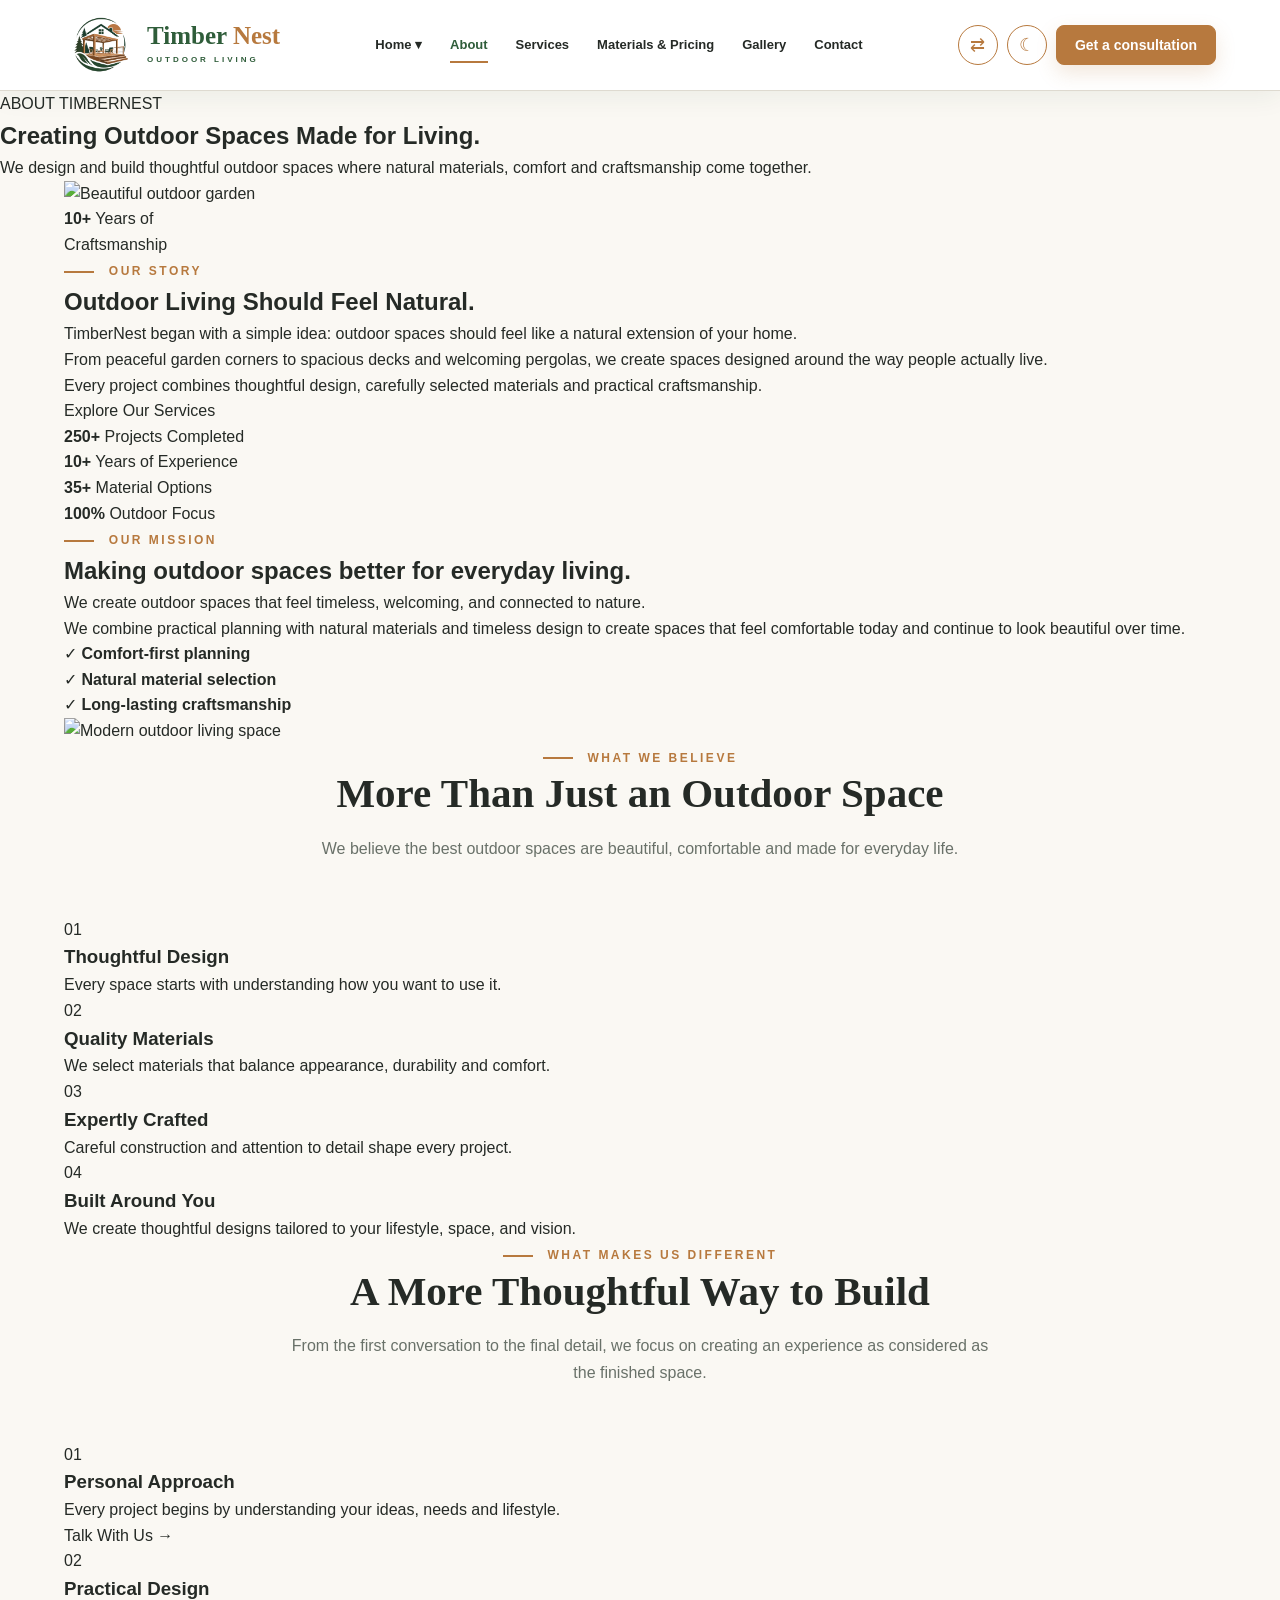
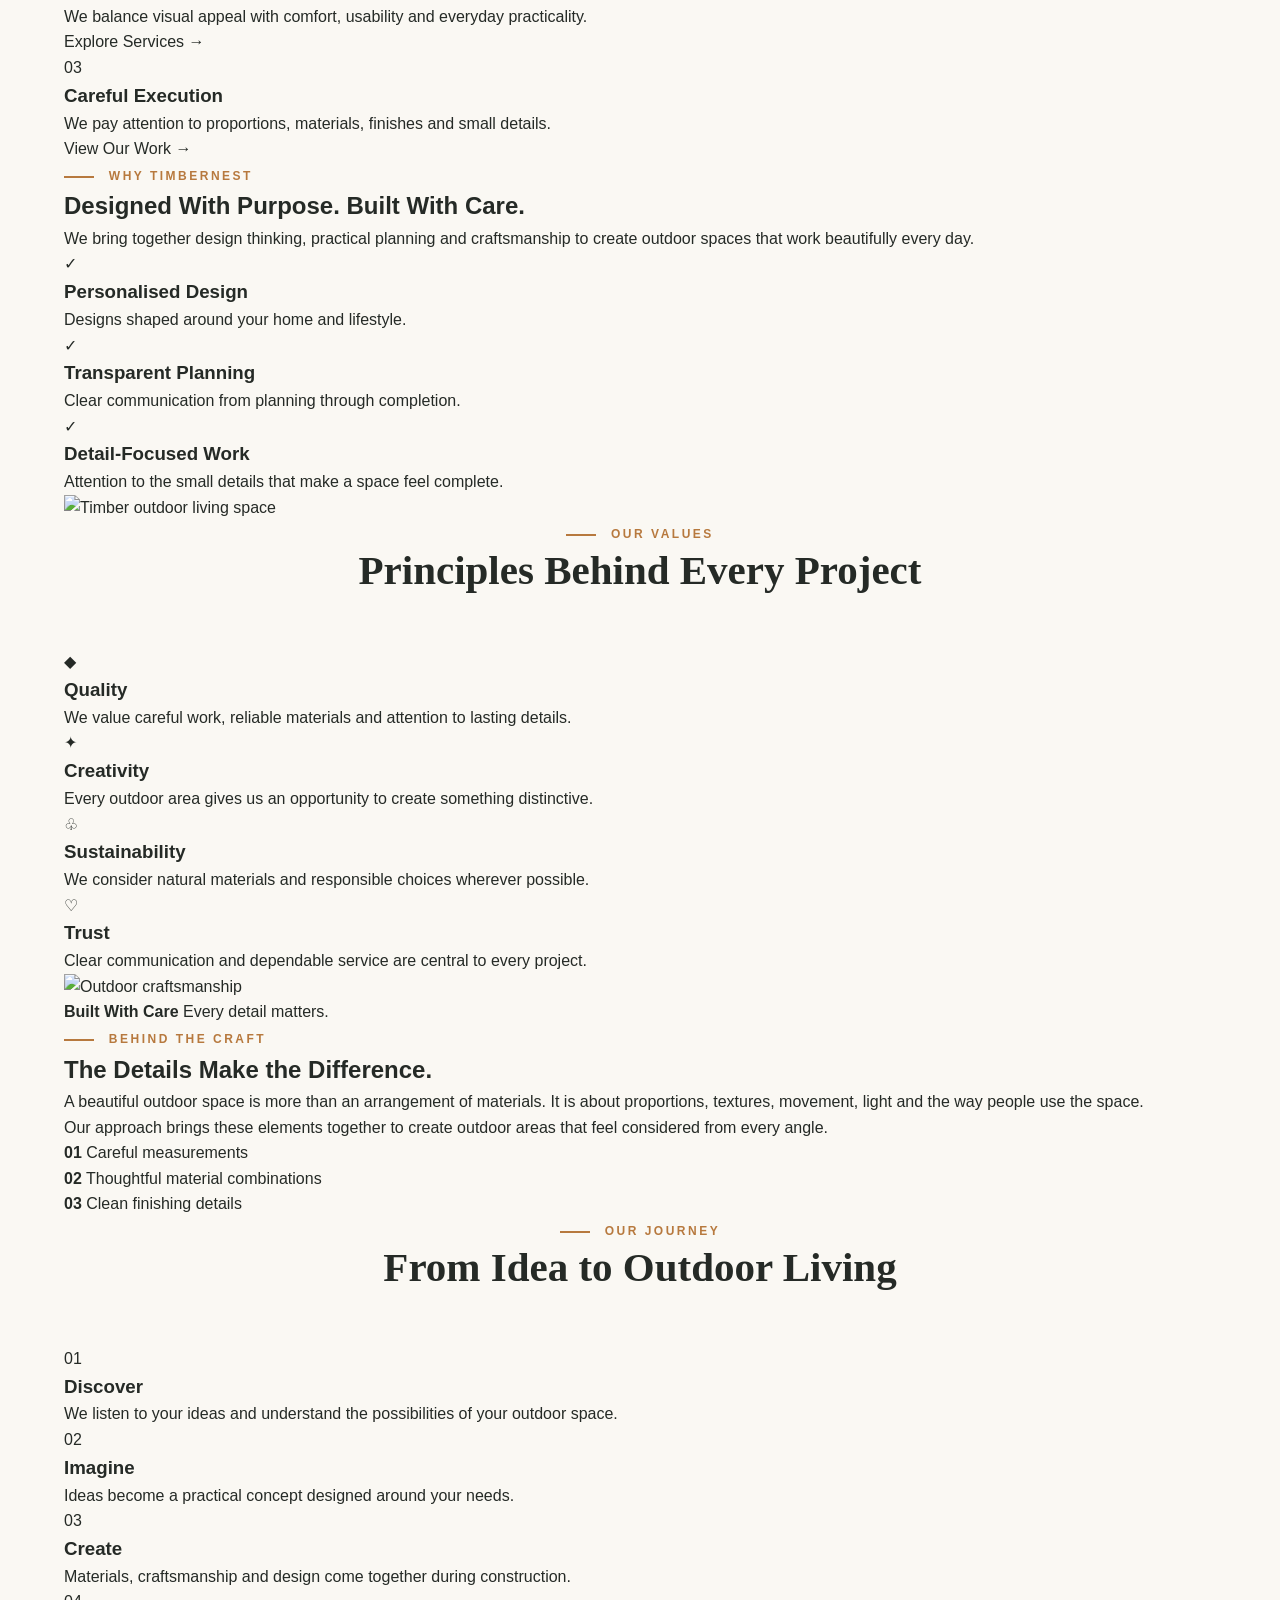
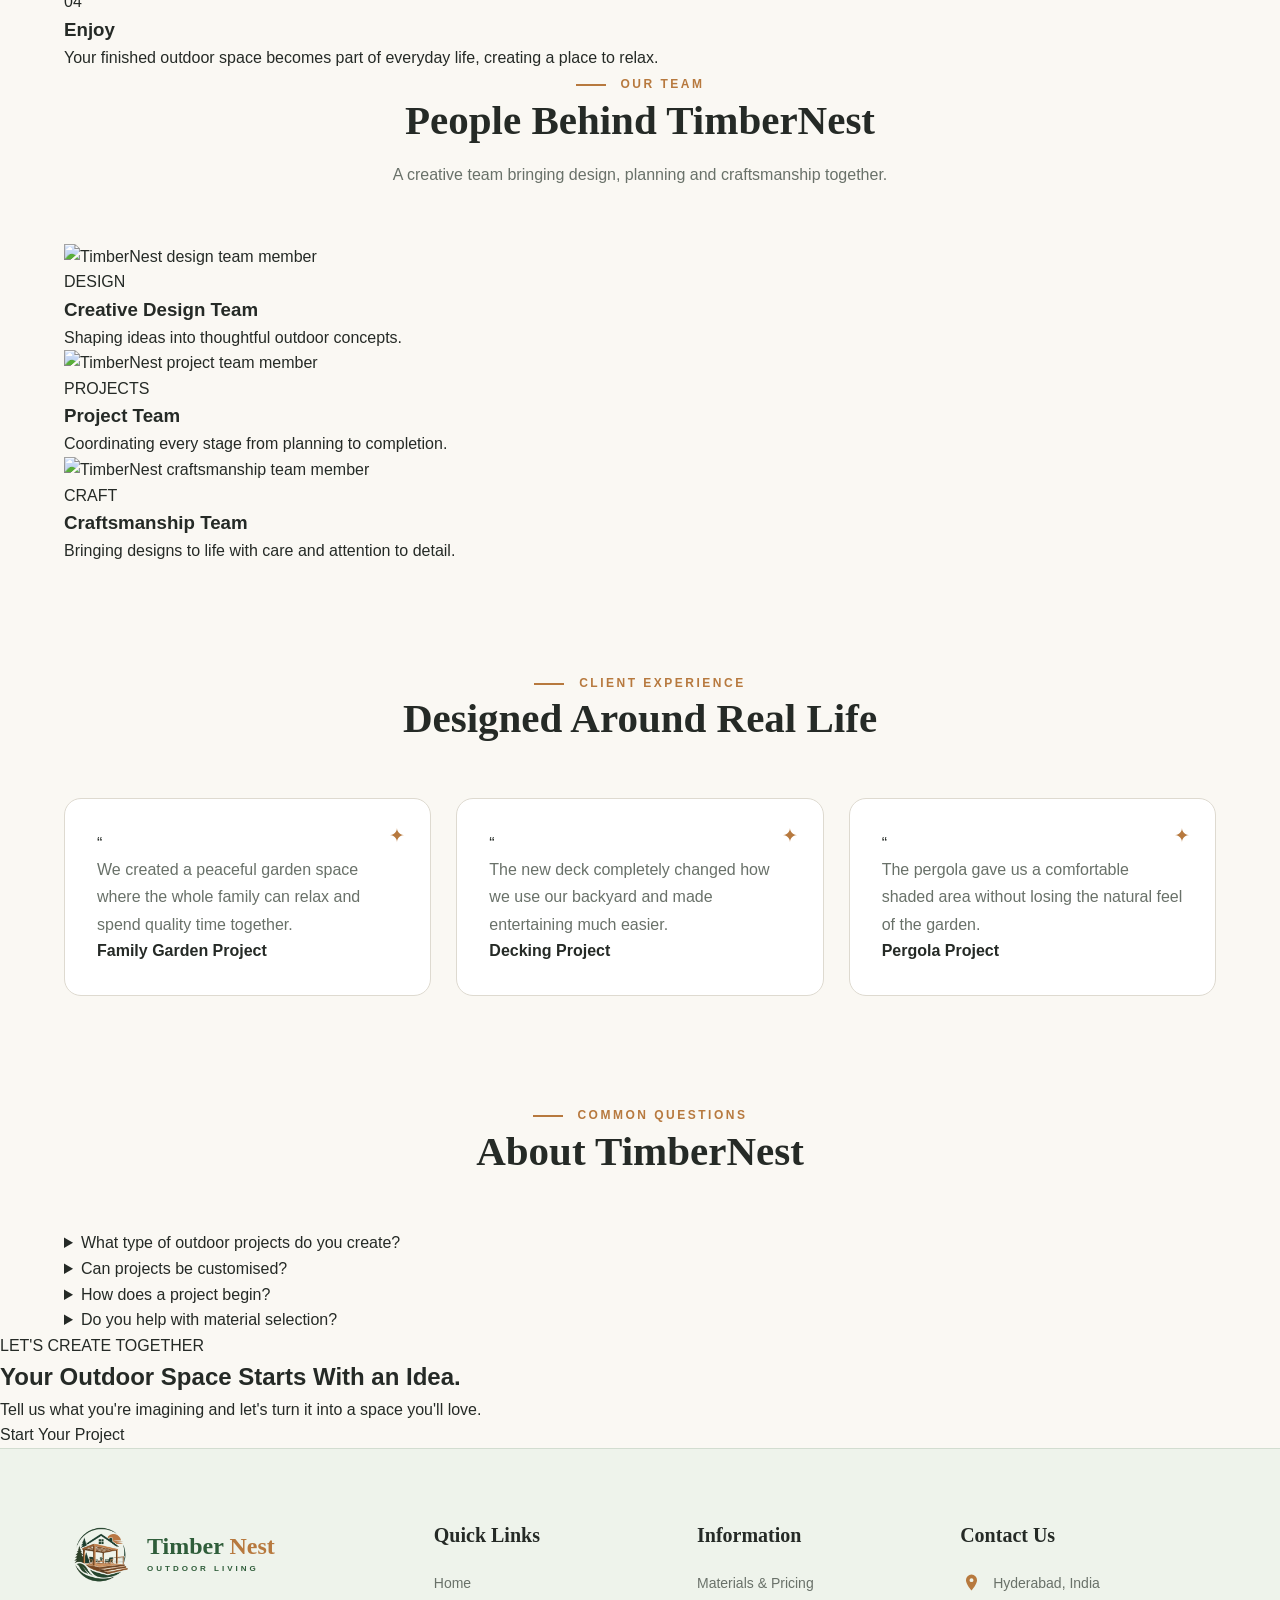
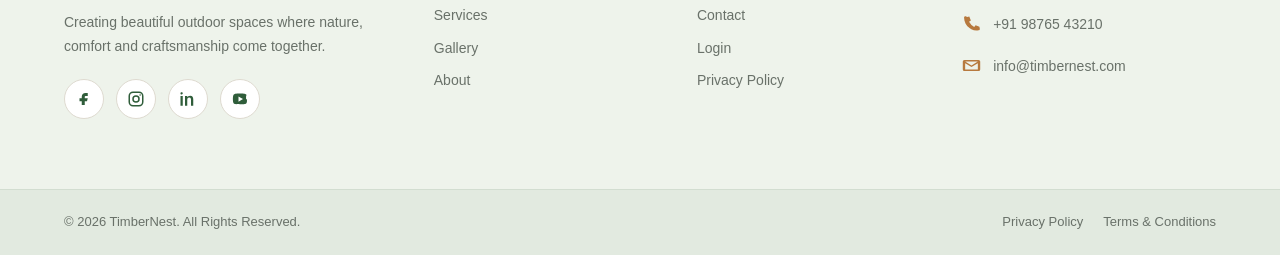
==== About.html @ 6ea19167 "Add files via upload" ====
<!DOCTYPE html>
<html lang="en" dir="ltr">

<head>
    <meta charset="UTF-8">
    <meta name="viewport" content="width=device-width, initial-scale=1.0">

    <title>About | TimberNest</title>
    <link rel="icon" type="image/png" href="\faviocn .png.png">


    <link rel="stylesheet" href="style.css">
    <link rel="stylesheet" href="about.css">
</head>

<body>

<!-- =====================================================
     HEADER
===================================================== -->

<header class="site-header">

    <div class="site-container header-container">

        <a href="index.html" class="brand">

            <img src="logo.png" alt="TimberNest Logo">

            <div class="brand-text">

                <div class="brand-name">
                    <span class="timber">Timber</span>
                    <span class="nest">Nest</span>
                </div>

                <div class="brand-tagline">
                    OUTDOOR LIVING
                </div>

            </div>

        </a>


        <nav class="main-nav">

            <div class="home-dropdown">

                <a href="index.html">
                    Home ▾
                </a>

                <div class="home-dropdown-menu">
                    <a href="index.html">Home 1</a>
                    <a href="home2.html">Home 2</a>
                </div>

            </div>

            <a href="About.html" class="active">About</a>

            <a href="Services.html">Services</a>

            <a href="materials.html">
                Materials & Pricing
            </a>

            <a href="gallery.html">
                Gallery
            </a>

            <a href="contact.html">
                Contact
            </a>
             

        </nav>


        <div class="header-actions">

            <button id="rtlBtn"
                    class="rtl-btn"
                    type="button"
                    title="Toggle RTL">
                ⇄
            </button>

            <button id="themeBtn"
                    class="icon-btn"
                    type="button"
                    title="Toggle Dark Mode">
                ☾
            </button>

             <a href="consultation.html"
               class="consultation-btn">

                Get a consultation
             </a>
    <button class="mobile-menu-btn"
        id="mobileMenuBtn"
        type="button"
        aria-label="Open Menu"
        aria-expanded="false">

    ☰

</button>


        </div>

    </div>

</header>


<!-- =====================================================
     HERO
===================================================== -->

<section class="about-hero">

    <div class="about-hero-overlay"></div>

    <div class="about-hero-content">

        <span class="about-label">
            ABOUT TIMBERNEST
        </span>

        <h1>
            Creating<span> Outdoor Spaces</span>
            Made for Living.
        </h1>

        <p>
            We design and build thoughtful outdoor spaces
            where natural materials, comfort and
            craftsmanship come together.
        </p>

    </div>

</section>


<!-- =====================================================
     OUR STORY
===================================================== -->

<section class="about-story">

    <div class="site-container about-story-container">

        <div class="about-story-image">

            <img
                src="https://media.istockphoto.com/id/1203161980/photo/modern-patio-overlooking-pool.webp?a=1&b=1&s=612x612&w=0&k=20&c=W731GRdhAEKQR0bK-urFgfVhCF5C6pclfSq5e0rDV3M="
                alt="Beautiful outdoor garden">

            <div class="story-badge">

                <strong>10+</strong>

                <span>
                    Years of<br>
                    Craftsmanship
                </span>

            </div>

        </div>


        <div class="about-story-content">

            <span class="section-label">
                OUR STORY
            </span>

            <h2>
                Outdoor Living Should
                Feel Natural.
            </h2>

            <p>
                TimberNest began with a simple idea:
                outdoor spaces should feel like a natural
                extension of your home.
            </p>

            <p>
                From peaceful garden corners to spacious
                decks and welcoming pergolas, we create
                spaces designed around the way people
                actually live.
            </p>

            <p>
                Every project combines thoughtful design,
                carefully selected materials and practical
                craftsmanship.
            </p>

            <a href="services.html" class="about-btn">
                Explore Our Services
            </a>

        </div>

    </div>

</section>


<!-- =====================================================
     STATS
===================================================== -->

<section class="about-stats">

    <div class="site-container about-stats-grid">

        <div class="about-stat">
            <strong>250+</strong>
            <span>Projects Completed</span>
        </div>

        <div class="about-stat">
            <strong>10+</strong>
            <span>Years of Experience</span>
        </div>

        <div class="about-stat">
            <strong>35+</strong>
            <span>Material Options</span>
        </div>

        <div class="about-stat">
            <strong>100%</strong>
            <span>Outdoor Focus</span>
        </div>

    </div>

</section>


<!-- =====================================================
     OUR MISSION
===================================================== -->

<section class="about-mission">

    <div class="site-container mission-container">

        <div class="mission-content">

            <span class="section-label">
                OUR MISSION
            </span>

            <h2>
                Making outdoor spaces better for everyday living.
            </h2>

            <p>
                We create outdoor spaces that feel timeless, welcoming, and connected to nature.
            </p>

            <p>
                We combine practical planning with natural
                materials and timeless design to create spaces
                that feel comfortable today and continue to
                look beautiful over time.
            </p>

            <div class="mission-points">

                <div>
                    <span>✓</span>
                    <strong>Comfort-first planning</strong>
                </div>

                <div>
                    <span>✓</span>
                    <strong>Natural material selection</strong>
                </div>

                <div>
                    <span>✓</span>
                    <strong>Long-lasting craftsmanship</strong>
                </div>

            </div>

        </div>


        <div class="mission-image">

            <img
                src="https://images.unsplash.com/photo-1600607687920-4e2a09cf159d?auto=format&fit=crop&w=1400&q=90"
                alt="Modern outdoor living space">

        </div>

    </div>

</section>


<!-- =====================================================
     WHAT WE BELIEVE
===================================================== -->

<section class="about-beliefs">

    <div class="site-container">

        <div class="section-heading">

            <span class="section-label">
                WHAT WE BELIEVE
            </span>

            <h2>
                More Than Just an Outdoor Space
            </h2>

            <p>
                We believe the best outdoor spaces are
                beautiful, comfortable and made for everyday life.
            </p>

        </div>


        <div class="belief-grid">

            <div class="belief-card">

                <div class="belief-icon">01</div>

                <h3>
                    Thoughtful Design
                </h3>

                <p>
                    Every space starts with understanding
                    how you want to use it.
                </p>

            </div>


            <div class="belief-card">

                <div class="belief-icon">02</div>

                <h3>
                    Quality Materials
                </h3>

                <p>
                    We select materials that balance
                    appearance, durability and comfort.
                </p>

            </div>


            <div class="belief-card">

                <div class="belief-icon">03</div>

                <h3>
                    Expertly Crafted
                </h3>

                <p>
                    Careful construction and attention
                    to detail shape every project.
                </p>

            </div>


            <div class="belief-card">

                <div class="belief-icon">04</div>

                <h3>
                    Built Around You
                </h3>

                <p>
                     We create thoughtful designs tailored to your lifestyle, space, and vision.
                </p>

            </div>

        </div>

    </div>

</section>


<!-- =====================================================
     WHAT MAKES US DIFFERENT
===================================================== -->

<section class="difference-section">

    <div class="site-container">

        <div class="section-heading">

            <span class="section-label">
                WHAT MAKES US DIFFERENT
            </span>

            <h2>
                A More Thoughtful Way to Build
            </h2>

            <p>
                From the first conversation to the final detail,
                we focus on creating an experience as considered
                as the finished space.
            </p>

        </div>


        <div class="difference-grid">

            <div class="difference-card">

                <div class="difference-number">
                    01
                </div>

                <h3>
                    Personal Approach
                </h3>

                <p>
                    Every project begins by understanding
                    your ideas, needs and lifestyle.
                </p>

                <a href="contact.html">
                    Talk With Us →
                </a>

            </div>


            <div class="difference-card">

                <div class="difference-number">
                    02
                </div>

                <h3>
                    Practical Design
                </h3>

                <p>
                    We balance visual appeal with comfort,
                    usability and everyday practicality.
                </p>

                <a href="services.html">
                    Explore Services →
                </a>

            </div>


            <div class="difference-card">

                <div class="difference-number">
                    03
                </div>

                <h3>
                    Careful Execution
                </h3>

                <p>
                    We pay attention to proportions,
                    materials, finishes and small details.
                </p>

                <a href="gallery.html">
                    View Our Work →
                </a>

            </div>

        </div>

    </div>

</section>


<!-- =====================================================
     WHY TIMBERNEST
===================================================== -->

<section class="why-timbernest">

    <div class="site-container why-container">

        <div class="why-content">

            <span class="section-label">
                WHY TIMBERNEST
            </span>

            <h2>
                Designed With Purpose.
                Built With Care.
            </h2>

            <p>
                We bring together design thinking,
                practical planning and craftsmanship
                to create outdoor spaces that work
                beautifully every day.
            </p>


            <div class="why-list">

                <div class="why-item">

                    <span class="why-check">✓</span>

                    <div>
                        <h3>
                            Personalised Design
                        </h3>

                        <p>
                            Designs shaped around your
                            home and lifestyle.
                        </p>
                    </div>

                </div>


                <div class="why-item">

                    <span class="why-check">✓</span>

                    <div>
                        <h3>
                            Transparent Planning
                        </h3>

                        <p>
                            Clear communication from
                            planning through completion.
                        </p>
                    </div>

                </div>


                <div class="why-item">

                    <span class="why-check">✓</span>

                    <div>
                        <h3>
                            Detail-Focused Work
                        </h3>

                        <p>
                            Attention to the small details
                            that make a space feel complete.
                        </p>
                    </div>

                </div>

            </div>

        </div>


        <div class="why-image">

            <img
                src="https://images.unsplash.com/photo-1600607688969-a5bfcd646154?auto=format&fit=crop&w=1400&q=90"
                alt="Timber outdoor living space">

        </div>

    </div>

</section>


<!-- =====================================================
     OUR VALUES
===================================================== -->

<section class="values-section">

    <div class="site-container">

        <div class="section-heading">

            <span class="section-label">
                OUR VALUES
            </span>

            <h2>
                Principles Behind Every Project
            </h2>

        </div>


        <div class="values-grid">

            <div class="value-card">

                <div class="value-icon">◆</div>

                <h3>
                    Quality
                </h3>

                <p>
                    We value careful work, reliable materials
                    and attention to lasting details.
                </p>

            </div>


            <div class="value-card">

                <div class="value-icon">✦</div>

                <h3>
                    Creativity
                </h3>

                <p>
                    Every outdoor area gives us an opportunity
                    to create something distinctive.
                </p>

            </div>


            <div class="value-card">

                <div class="value-icon">♧</div>

                <h3>
                    Sustainability
                </h3>

                <p>
                    We consider natural materials and
                    responsible choices wherever possible.
                </p>

            </div>


            <div class="value-card">

                <div class="value-icon">♡</div>

                <h3>
                    Trust
                </h3>

                <p>
                    Clear communication and dependable service
                    are central to every project.
                </p>

            </div>

        </div>

    </div>

</section>


<!-- =====================================================
     BEHIND THE CRAFT
===================================================== -->

<section class="craft-section">

    <div class="site-container craft-container">

        <div class="craft-image">

            <img
                src="https://images.unsplash.com/photo-1600566753190-17f0baa2a6c3?auto=format&fit=crop&w=1400&q=90"
                alt="Outdoor craftsmanship">

            <div class="craft-overlay-card">

                <strong>
                    Built With Care
                </strong>

                <span>
                    Every detail matters.
                </span>

            </div>

        </div>


        <div class="craft-content">

            <span class="section-label">
                BEHIND THE CRAFT
            </span>

            <h2>
                The Details Make
                the Difference.
            </h2>

            <p>
                A beautiful outdoor space is more than
                an arrangement of materials. It is about
                proportions, textures, movement, light
                and the way people use the space.
            </p>

            <p>
                Our approach brings these elements together
                to create outdoor areas that feel considered
                from every angle.
            </p>

            <div class="craft-features">

                <div>
                    <strong>01</strong>
                    <span>Careful measurements</span>
                </div>

                <div>
                    <strong>02</strong>
                    <span>Thoughtful material combinations</span>
                </div>

                <div>
                    <strong>03</strong>
                    <span>Clean finishing details</span>
                </div>

            </div>

        </div>

    </div>

</section>


<!-- =====================================================
     OUR JOURNEY
===================================================== -->

<section class="journey-section">

    <div class="site-container">

        <div class="section-heading">

            <span class="section-label">
                OUR JOURNEY
            </span>

            <h2>
                From Idea to Outdoor Living
            </h2>

        </div>


        <div class="journey-grid">

            <div class="journey-card">

                <span>01</span>

                <h3>
                    Discover
                </h3>

                <p>
                    We listen to your ideas and understand
                    the possibilities of your outdoor space.
                </p>

            </div>


            <div class="journey-card">

                <span>02</span>

                <h3>
                    Imagine
                </h3>

                <p>
                    Ideas become a practical concept
                    designed around your needs.
                </p>

            </div>


            <div class="journey-card">

                <span>03</span>

                <h3>
                    Create
                </h3>

                <p>
                    Materials, craftsmanship and design
                    come together during construction.
                </p>

            </div>


            <div class="journey-card">

                <span>04</span>

                <h3>
                    Enjoy
                </h3>

                <p>
                    Your finished outdoor space becomes part of everyday life, creating a place to relax.
                </p>

            </div>

        </div>

    </div>

</section>


<!-- =====================================================
     TEAM
===================================================== -->

<section class="team-section">

    <div class="site-container">

        <div class="section-heading">

            <span class="section-label">
                OUR TEAM
            </span>

            <h2>
                People Behind TimberNest
            </h2>

            <p>
                A creative team bringing design,
                planning and craftsmanship together.
            </p>

        </div>


        <div class="team-grid">

            <div class="team-card">

                <div class="team-image">

                    <img
                        src="https://images.unsplash.com/photo-1686434538659-bb72333a1054?w=600&auto=format&fit=crop&q=60&ixlib=rb-4.1.0&ixid=M3wxMjA3fDB8MHxzZWFyY2h8MTR8fGNlb3xlbnwwfHwwfHx8MA%3D%3D"
                        alt="TimberNest design team member">

                </div>

                <div class="team-content">

                    <span>
                        DESIGN
                    </span>

                    <h3>
                        Creative Design Team
                    </h3>

                    <p>
                        Shaping ideas into thoughtful
                        outdoor concepts.
                    </p>

                </div>

            </div>


            <div class="team-card">

                <div class="team-image">

                    <img
                        src="https://images.unsplash.com/photo-1562788869-4ed32648eb72?w=600&auto=format&fit=crop&q=60&ixlib=rb-4.1.0&ixid=M3wxMjA3fDB8MHxzZWFyY2h8NHx8Y2VvfGVufDB8fDB8fHww"
                        alt="TimberNest project team member">

                </div>

                <div class="team-content">

                    <span>
                        PROJECTS
                    </span>

                    <h3>
                        Project Team
                    </h3>

                    <p>
                        Coordinating every stage from
                        planning to completion.
                    </p>

                </div>

            </div>


            <div class="team-card">

                <div class="team-image">

                    <img
                        src="https://media.istockphoto.com/id/2222726998/photo/consultancy-office-the-ceo.webp?a=1&b=1&s=612x612&w=0&k=20&c=zxIZWjbe5g6QgY9bLw3pn3vXesd_kTyIkTnx8Cdy-yo="
                        alt="TimberNest craftsmanship team member">

                </div>

                <div class="team-content">

                    <span>
                        CRAFT
                    </span>

                    <h3>
                        Craftsmanship Team
                    </h3>

                    <p>
                        Bringing designs to life with
                        care and attention to detail.
                    </p>

                </div>

            </div>

        </div>

    </div>

</section>


<!-- =====================================================
     CLIENT EXPERIENCE
===================================================== -->

<section class="experience-section">

    <div class="site-container">

        <div class="section-heading">

            <span class="section-label">
                CLIENT EXPERIENCE
            </span>

            <h2>
                Designed Around Real Life
            </h2>

        </div>


        <div class="experience-grid">

            <div class="experience-card">

                <div class="quote-mark">
                    “
                </div>

                <p>
                    We created a peaceful garden space where the whole family can relax and spend quality time together.
                </p>

                <strong>
                    Family Garden Project
                </strong>

            </div>


            <div class="experience-card">

                <div class="quote-mark">
                    “
                </div>

                <p>
                    The new deck completely changed
                    how we use our backyard and made
                    entertaining much easier.
                </p>

                <strong>
                    Decking Project
                </strong>

            </div>


            <div class="experience-card">

                <div class="quote-mark">
                    “
                </div>

                <p>
                    The pergola gave us a comfortable
                    shaded area without losing the
                    natural feel of the garden.
                </p>

                <strong>
                    Pergola Project
                </strong>

            </div>

        </div>

    </div>

</section>


<!-- =====================================================
     FAQ
===================================================== -->

<section class="faq-section">

    <div class="site-container">

        <div class="section-heading">

            <span class="section-label">
                COMMON QUESTIONS
            </span>

            <h2>
                About TimberNest
            </h2>

        </div>


        <div class="faq-grid">

            <details class="faq-item">

                <summary>
                    What type of outdoor projects do you create?
                </summary>

                <p>
                    TimberNest focuses on outdoor living projects
                    including decks, patios, pergolas, garden spaces,
                    timber structures and outdoor entertainment areas.
                </p>

            </details>


            <details class="faq-item">

                <summary>
                    Can projects be customised?
                </summary>

                <p>
                    Yes. Designs can be planned around the available
                    space, preferred materials, lifestyle and intended
                    use of the outdoor area.
                </p>

            </details>


            <details class="faq-item">

                <summary>
                    How does a project begin?
                </summary>

                <p>
                    The process begins with a conversation about your
                    outdoor space, requirements and ideas before moving
                    into planning and design.
                </p>

            </details>


            <details class="faq-item">

                <summary>
                    Do you help with material selection?
                </summary>

                <p>
                    Yes. Material options can be discussed based on
                    appearance, durability, maintenance and the overall
                    design of the space.
                </p>

            </details>

        </div>

    </div>

</section>


<!-- =====================================================
     CTA
===================================================== -->

<section class="about-cta">

    <div class="about-cta-overlay"></div>

    <div class="about-cta-content">

        <span class="about-label">
            LET'S CREATE TOGETHER
        </span>

        <h2>
            Your Outdoor Space
            Starts With an Idea.
        </h2>

        <p>
            Tell us what you're imagining and
            let's turn it into a space you'll love.
        </p>

        <a href="contact.html" class="about-btn">
            Start Your Project
        </a>

    </div>

</section>


<!-- =====================================================
     FOOTER
===================================================== -->

<footer class="site-footer">

    <div class="site-container footer-container">

        <div class="footer-brand">

            <a href="index.html" class="footer-logo">

                <img src="logo.png" alt="TimberNest Logo">

                <div class="footer-logo-text">

                    <div class="footer-brand-name">
                        <span class="timber">Timber</span>
                        <span class="nest">Nest</span>
                    </div>

                    <div class="footer-tagline">
                        OUTDOOR LIVING
                    </div>

                </div>

            </a>

            <p class="footer-description">
                Creating beautiful outdoor spaces where
                nature, comfort and craftsmanship come together.
            </p>

            <div class="social-links">

                <a href="#" class="social-icon"
                   title="Facebook" aria-label="Facebook">

                    <svg viewBox="0 0 24 24">
                        <path d="M14 8h3V4h-3c-3 0-5 2-5 5v2H6v4h3v5h4v-5h3l1-4h-4V9c0-.7.3-1 1-1z"></path>
                    </svg>

                </a>


                <a href="#" class="social-icon"
                   title="Instagram" aria-label="Instagram">

                    <svg viewBox="0 0 24 24">

                        <rect x="3" y="3"
                              width="18"
                              height="18"
                              rx="5"
                              fill="none"
                              stroke="currentColor"
                              stroke-width="2">
                        </rect>

                        <circle cx="12"
                                cy="12"
                                r="4"
                                fill="none"
                                stroke="currentColor"
                                stroke-width="2">
                        </circle>

                        <circle cx="17.5"
                                cy="6.5"
                                r="1"
                                fill="currentColor">
                        </circle>

                    </svg>

                </a>


                <a href="#" class="social-icon"
                   title="LinkedIn" aria-label="LinkedIn">

                    <svg viewBox="0 0 24 24">

                        <path d="M5 8H2V21H5V8zM3.5 3C2.4 3 2 3.8 2 4.6S2.4 6 3.5 6 5 5.2 5 4.4 4.6 3 3.5 3zM8 8h3v1.8h.1C11.5 8.7 12.7 7.5 15 7.5c3 0 4 2 4 5.2V21h-3v-7.3c0-1.7 0-3.8-2.3-3.8-2.3 0-2.7 1.8-2.7 3.7V21H8V8z"></path>

                    </svg>

                </a>


                <a href="#" class="social-icon"
                   title="YouTube" aria-label="YouTube">

                    <svg viewBox="0 0 24 24">

                        <path d="M21 7.2a2.8 2.8 0 0 0-2-2C17.3 4.7 12 4.7 12 4.7s-5.3 0-7 .5a2.8 2.8 0 0 0-2 2C2.5 8.9 2.5 12 2.5 12s0 3.1.5 4.8a2.8 2.8 0 0 0 2 2c1.7.5 7 .5 7 .5s5.3 0 7-.5a2.8 2.8 0 0 0 2-2c.5-1.7.5-4.8-.5-4.8s0-3.1-.5-4.8zM10 15.5v-7l6 3.5-6 3.5z"></path>

                    </svg>

                </a>

            </div>

        </div>


        <div class="footer-column">

            <h3>Quick Links</h3>

            <a href="index.html">Home</a>
            <a href="services.html">Services</a>
            <a href="gallery.html">Gallery</a>
            <a href="about.html">About</a>

        </div>


        <div class="footer-column">

            <h3>Information</h3>

            <a href="materials.html">
                Materials &amp; Pricing
            </a>

            <a href="contact.html">
                Contact
            </a>

            <a href="login.html">
                Login
            </a>

            <a href="#">
                Privacy Policy
            </a>

        </div>


        <div class="footer-contact">

            <h3>Contact Us</h3>

            <div class="contact-item">

                <span class="contact-icon">

                    <svg viewBox="0 0 24 24">
                        <path d="M12 2a7 7 0 0 0-7 7c0 5.2 7 13 7 13s7-7.8 7-13a7 7 0 0 0-7-7zm0 9.5a2.5 2.5 0 1 1 0-5 2.5 2.5 0 0 1 0 5z"></path>
                    </svg>

                </span>

                <span>
                    Hyderabad, India
                </span>

            </div>


            <div class="contact-item">

                <span class="contact-icon">

                    <svg viewBox="0 0 24 24">
                        <path d="M6.6 2.5L9.2 2l2 4.8-2.3 1.8a15.8 15.8 0 0 0 6.5 6.5l1.8-2.3 4.8 2 .5 2.6c.2 1-.6 2-1.6 2C11.5 21.4 2.6 12.5 2.6 3.1c0-1 .9-1.8 2-1.6l2 .9z"></path>
                    </svg>

                </span>

                <span>
                    +91 98765 43210
                </span>

            </div>


            <div class="contact-item">

                <span class="contact-icon">

                    <svg viewBox="0 0 24 24">
                        <path d="M3 5h18a2 2 0 0 1 2 2v10a2 2 0 0 1-2 2H3a2 2 0 0 1-2-2V7a2 2 0 0 1 2-2zm9 7l8-5H4l8 5zm0 2L4 9v8h16V9l-8 5z"></path>
                    </svg>

                </span>

                <span>
                    info@timbernest.com
                </span>

            </div>

        </div>

    </div>


    <div class="footer-bottom">

        <div class="site-container footer-bottom-container">

            <p>
                © 2026 TimberNest. All Rights Reserved.
            </p>

            <div class="footer-bottom-links">

                <a href="#">Privacy Policy</a>

                <a href="#">Terms &amp; Conditions</a>

            </div>

        </div>

    </div>

</footer>


<!-- =====================================================
     JAVASCRIPT
===================================================== -->

<script>

const themeBtn = document.getElementById("themeBtn");

themeBtn.addEventListener("click", function () {

    document.body.classList.toggle("dark-mode");

    if (document.body.classList.contains("dark-mode")) {
        themeBtn.textContent = "☀";
    } else {
        themeBtn.textContent = "☾";
    }

});


const rtlBtn = document.getElementById("rtlBtn");

rtlBtn.addEventListener("click", function () {

    const currentDirection =
        document.documentElement.getAttribute("dir");

    if (currentDirection === "rtl") {
        document.documentElement.setAttribute("dir", "ltr");
    } else {
        document.documentElement.setAttribute("dir", "rtl");
    }

});

</script>

</body>
</html>
---- style.css ----
/* =========================================================
   TIMBERNEST | OUTDOOR LIVING
   COMPLETE WEBSITE CSS
========================================================= */

:root {
    --primary: #2F5D3A;
    --primary-dark: #21462C;
    --primary-light: #E8F0E6;

    --secondary: #B7793E;
    --secondary-dark: #945D2D;
    --secondary-light: #F3E5D7;

    --white: #FFFFFF;

    --background: #FAF8F3;
    --surface: #FFFFFF;
    --surface-soft: #F2F5EF;

    --text: #252A26;
    --muted: #697169;

    --border: #DEDAD0;
    --soft-border: #ECE8DF;

    --footer: #EEF3EB;
    --footer-bottom: #E2EAE0;
    --footer-border: #D2DDD0;

    --dark-background: #111711;
    --dark-surface: #243026;
    --dark-card: #202920;
    --dark-border: #354036;

    --dark-text: #F5F3ED;
    --dark-muted: #B8C0B8;

    --dark-footer: #243026;
    --dark-footer-bottom: #182019;

    --container-width: 1200px;
    --header-height: 90px;

    --small-radius: 10px;
    --medium-radius: 17px;
    --large-radius: 24px;

    --transition: 0.3s ease;
}


/* =========================================================
   RESET
========================================================= */

* {
    margin: 0;
    padding: 0;
    box-sizing: border-box;
}

html {
    scroll-behavior: smooth;
}

body {
    font-family: Arial, sans-serif;
    background: var(--background);
    color: var(--text);
    line-height: 1.6;
    overflow-x: hidden;
    transition: background 0.4s ease, color 0.4s ease;
}

img {
    max-width: 100%;
    display: block;
}

a {
    text-decoration: none;
    color: inherit;
}

button {
    font-family: inherit;
}


/* =========================================================
   CONTAINER
========================================================= */

.site-container {
    width: 90%;
    max-width: var(--container-width);
    margin: 0 auto;
}


/* =========================================================
   HEADER
========================================================= */

.site-header {
    position: sticky;
    top: 0;
    z-index: 1000;

    background: rgba(255, 255, 255, 0.96);

    border-bottom: 1px solid var(--border);

    box-shadow: 0 5px 25px rgba(33, 70, 44, 0.07);

    backdrop-filter: blur(12px);

    transition:
        background 0.4s ease,
        border-color 0.4s ease,
        box-shadow 0.4s ease;
}

.header-container {
    min-height: var(--header-height);

    display: flex;
    align-items: center;
    justify-content: space-between;

    gap: 25px;

    position: relative;
}


/* =========================================================
   BRAND
========================================================= */

.brand {
    display: flex;
    align-items: center;
    gap: 11px;
    flex-shrink: 0;
}

.brand > img {
    width: 72px;
    height: 72px;
    object-fit: contain;

    transition: transform 0.4s ease;
}

.brand:hover > img {
    transform: scale(1.07) rotate(-3deg);
}

.brand-text {
    display: flex;
    flex-direction: column;
}

.brand-name {
    font-family: Georgia, serif;
    font-size: 25px;
    font-weight: bold;
    line-height: 1.05;
}


/* =========================================================
   LOGO COLORS
========================================================= */

.brand-name .timber,
.footer-brand-name .timber {
    color: #2F5D3A;
}

.brand-name .nest,
.footer-brand-name .nest {
    color: #B7793E;
}


/* =========================================================
   TAGLINES
========================================================= */

.brand-tagline,
.footer-tagline {
    margin-top: 4px;

    color: #2F5D3A;

    font-size: 8px;

    letter-spacing: 3px;

    font-weight: bold;
}


/* =========================================================
   DESKTOP NAVIGATION
========================================================= */

.main-nav {
    display: flex;
    align-items: center;
    justify-content: center;

    gap: 28px;

    flex: 1;

    min-width: 0;
}

.main-nav > ul {
    display: flex;
    align-items: center;
    justify-content: center;

    gap: 28px;

    margin: 0;
    padding: 0;

    list-style: none;
}

.main-nav > ul > li {
    position: relative;
    list-style: none;
}

.main-nav a {
    position: relative;

    display: inline-block;

    padding: 8px 0;

    color: var(--text);

    font-size: 13px;
    font-weight: 600;

    white-space: nowrap;

    transition: color 0.3s ease;
}

.main-nav a::after {
    content: "";

    position: absolute;

    left: 50%;
    right: 50%;

    bottom: 0;

    height: 2px;

    background: var(--secondary);

    transition:
        left 0.3s ease,
        right 0.3s ease;
}

.main-nav a:hover {
    color: var(--primary);
}

.main-nav a:hover::after,
.main-nav a.active::after {
    left: 0;
    right: 0;
}

.main-nav a.active {
    color: var(--primary);
}


/* =========================================================
   HOME DROPDOWN
========================================================= */

.home-dropdown {
    position: relative;
}

.home-dropdown-menu {
    position: absolute;

    top: calc(100% + 12px);
    left: 0;

    min-width: 170px;

    padding: 9px;

    background: var(--surface);

    border: 1px solid var(--border);

    border-radius: var(--small-radius);

    box-shadow: 0 20px 45px rgba(0, 0, 0, 0.13);

    opacity: 0;
    visibility: hidden;

    transform: translateY(12px);

    transition:
        opacity 0.3s ease,
        visibility 0.3s ease,
        transform 0.3s ease;

    z-index: 1100;
}

.home-dropdown:hover .home-dropdown-menu {
    opacity: 1;
    visibility: visible;
    transform: translateY(0);
}

.home-dropdown-menu a {
    display: block;

    padding: 10px 13px;

    border-radius: 7px;

    font-size: 13px;
}

.home-dropdown-menu a::after {
    display: none;
}

.home-dropdown-menu a:hover {
    background: var(--primary-light);
    color: var(--primary);
}


/* =========================================================
   HEADER ACTIONS
========================================================= */

.header-actions {
    display: flex;
    align-items: center;
    gap: 9px;
    flex-shrink: 0;
}


/* =========================================================
   MOBILE MENU BUTTON
========================================================= */

.mobile-menu-btn {
    display: none;

    width: 40px;
    height: 40px;

    min-width: 40px;
    min-height: 40px;

    align-items: center;
    justify-content: center;

    border: 1px solid #B7793E;

    border-radius: 8px;

    background: var(--surface);

    color: #B7793E;

    font-size: 22px;

    line-height: 1;

    cursor: pointer;

    transition:
        background 0.3s ease,
        color 0.3s ease,
        border-color 0.3s ease,
        transform 0.3s ease;
}

.mobile-menu-btn:hover {
    background: #B7793E;
    color: #FFFFFF;
    border-color: #B7793E;
}

.mobile-menu-btn:active {
    transform: scale(0.95);
}


/* =========================================================
   RTL + THEME BUTTONS
========================================================= */

.rtl-btn,
.icon-btn {
    width: 40px;
    height: 40px;

    min-width: 40px;
    min-height: 40px;

    padding: 0;

    border-radius: 50%;

    border: 1px solid #B7793E;

    background: var(--surface);

    color: #B7793E;

    display: inline-flex;

    align-items: center;
    justify-content: center;

    font-size: 18px;

    cursor: pointer;

    transition:
        background 0.3s ease,
        color 0.3s ease,
        border-color 0.3s ease,
        transform 0.3s ease,
        box-shadow 0.3s ease;
}

.rtl-btn:hover,
.icon-btn:hover {
    background: #B7793E;

    color: #FFFFFF;

    border-color: #B7793E;

    transform: translateY(-3px) rotate(4deg);

    box-shadow: 0 9px 20px rgba(183, 121, 62, 0.22);
}


/* =========================================================
   GET A CONSULTATION
========================================================= */

.consultation-btn {
    position: relative;

    overflow: hidden;

    min-width: 150px;
    height: 40px;

    padding: 0 18px;

    display: inline-flex;

    align-items: center;
    justify-content: center;

    background: #B7793E;

    color: #FFFFFF;

    border: 1px solid #B7793E;

    border-radius: 8px;

    font-size: 14px;
    font-weight: 600;

    box-shadow: 0 8px 20px rgba(183, 121, 62, 0.18);

    transition:
        background 0.3s ease,
        border-color 0.3s ease,
        color 0.3s ease,
        transform 0.3s ease,
        box-shadow 0.3s ease;
}

.consultation-btn::after {
    content: "";

    position: absolute;

    top: 0;
    left: -100%;

    width: 60%;
    height: 100%;

    background:
        linear-gradient(
            90deg,
            transparent,
            rgba(255, 255, 255, 0.25),
            transparent
        );

    transform: skewX(-20deg);

    transition: left 0.6s ease;

    pointer-events: none;
}

.consultation-btn:hover::after {
    left: 140%;
}

.consultation-btn:hover {
    background: #945D2D;
    border-color: #945D2D;
    color: #FFFFFF;

    transform: translateY(-4px);

    box-shadow: 0 13px 28px rgba(183, 121, 62, 0.27);
}


/* =========================================================
   HERO
========================================================= */

.hero {
    position: relative;

    padding: 45px 0 80px;

    overflow: hidden;

    background:
        linear-gradient(
            120deg,
            #FAF8F3 0%,
            #F1F5EF 60%,
            #E5EEE1 100%
        );
}

.hero::before {
    content: "";

    position: absolute;

    width: 350px;
    height: 350px;

    border-radius: 50%;

    background: rgba(183, 121, 62, 0.08);

    top: -170px;
    right: -80px;

    animation: heroCircle 8s ease-in-out infinite;
}

.hero::after {
    content: "";

    position: absolute;

    width: 170px;
    height: 170px;

    border-radius: 50%;

    border: 1px solid rgba(47, 93, 58, 0.12);

    bottom: -80px;
    left: -40px;

    animation: heroCircle 10s ease-in-out infinite reverse;
}

@keyframes heroCircle {
    0%, 100% {
        transform: translate(0, 0);
    }

    50% {
        transform: translate(-20px, 18px);
    }
}

.hero-container {
    position: relative;

    z-index: 2;

    display: grid;

    grid-template-columns: 1fr 1fr;

    align-items: center;

    gap: 65px;
}

.hero-content {
    max-width: 600px;

    animation: heroText 1s ease forwards;
}

@keyframes heroText {
    from {
        opacity: 0;
        transform: translateX(-55px);
    }

    to {
        opacity: 1;
        transform: translateX(0);
    }
}

.hero-label,
.section-label,
.cta-label {
    color: var(--secondary);

    font-size: 12px;

    font-weight: bold;

    letter-spacing: 2.5px;

    margin-bottom: 14px;
}

.hero-label::before,
.section-label::before {
    content: "";

    display: inline-block;

    width: 30px;
    height: 2px;

    margin-right: 9px;

    vertical-align: middle;

    background: var(--secondary);
}

.hero h1 {
    font-family: Georgia, serif;

    font-size: clamp(44px, 5vw, 70px);

    line-height: 1.04;

    letter-spacing: -1px;

    color: var(--text);

    margin-bottom: 24px;
}

.hero h1 span {
    display: block;
    color: var(--primary);
}

.hero p {
    max-width: 550px;

    color: var(--muted);

    font-size: 17px;

    line-height: 1.8;

    margin-bottom: 32px;
}

.hero-buttons {
    display: flex;

    align-items: center;

    gap: 14px;

    flex-wrap: wrap;
}


/* =========================================================
   HERO IMAGE
========================================================= */

.hero-image {
    position: relative;

    overflow: hidden;

    border-radius: var(--large-radius);

    box-shadow:
        0 30px 70px rgba(33, 70, 44, 0.20);

    animation:
        heroImage 1.2s ease forwards,
        floatingImage 6s ease-in-out 1.3s infinite;
}

@keyframes heroImage {
    from {
        opacity: 0;
        transform: translateX(55px) scale(0.96);
    }

    to {
        opacity: 1;
        transform: translateX(0) scale(1);
    }
}

@keyframes floatingImage {
    0%, 100% {
        transform: translateY(0);
    }

    50% {
        transform: translateY(-8px);
    }
}

.hero-image::after {
    content: "";

    position: absolute;

    inset: 0;

    border: 1px solid rgba(255, 255, 255, 0.45);

    border-radius: inherit;

    pointer-events: none;
}

.hero-image img {
    width: 100%;

    height: 520px;

    object-fit: cover;

    transition: transform 0.8s ease;
}

.hero-image:hover img {
    transform: scale(1.08);
}


/* =========================================================
   BUTTONS
========================================================= */

.cta-primary {
    position: relative;

    overflow: hidden;

    display: inline-flex;

    align-items: center;
    justify-content: center;

    padding: 13px 25px;

    border-radius: var(--small-radius);

    background: #B7793E;

    color: #FFFFFF;

    border: 1px solid #B7793E;

    font-size: 14px;

    font-weight: bold;

    box-shadow:
        0 8px 20px rgba(183, 121, 62, 0.18);

    transition:
        background 0.3s ease,
        border-color 0.3s ease,
        color 0.3s ease,
        transform 0.3s ease,
        box-shadow 0.3s ease;
}

.cta-primary::after {
    content: "";

    position: absolute;

    top: 0;
    left: -100%;

    width: 60%;
    height: 100%;

    background:
        linear-gradient(
            90deg,
            transparent,
            rgba(255, 255, 255, 0.25),
            transparent
        );

    transform: skewX(-20deg);

    transition: left 0.6s ease;

    pointer-events: none;
}

.cta-primary:hover::after {
    left: 140%;
}

.cta-primary:hover {
    background: #945D2D;

    border-color: #945D2D;

    color: #FFFFFF;

    transform: translateY(-4px);

    box-shadow:
        0 13px 28px rgba(183, 121, 62, 0.27);
}

.hero-outline-btn,
.cta-secondary {
    display: inline-flex;

    align-items: center;
    justify-content: center;

    padding: 12px 24px;

    border: 1px solid #B7793E;

    border-radius: var(--small-radius);

    background: transparent;

    color: #B7793E;

    font-size: 14px;

    font-weight: bold;

    transition:
        background 0.3s ease,
        color 0.3s ease,
        border-color 0.3s ease,
        transform 0.3s ease,
        box-shadow 0.3s ease;
}

.hero-outline-btn:hover,
.cta-secondary:hover {
    background: #B7793E;

    color: #FFFFFF;

    border-color: #B7793E;

    transform: translateY(-4px);

    box-shadow:
        0 10px 22px rgba(183, 121, 62, 0.18);
}


/* =========================================================
   INTRO
========================================================= */

.intro-section {
    padding: 110px 0;
}

.intro-container {
    display: grid;

    grid-template-columns: 1fr 1fr;

    align-items: center;

    gap: 75px;
}

.intro-image {
    position: relative;

    overflow: hidden;

    border-radius: var(--large-radius);

    box-shadow:
        0 22px 50px rgba(33, 70, 44, 0.13);
}

.intro-image img {
    width: 100%;

    height: 460px;

    object-fit: cover;

    transition: transform 0.8s ease;
}

.intro-image:hover img {
    transform: scale(1.08);
}

.intro-image::after {
    content: "";

    position: absolute;

    inset: 16px;

    border: 1px solid rgba(255, 255, 255, 0.5);

    border-radius: 18px;

    pointer-events: none;
}

.intro-content {
    max-width: 550px;
}

.intro-content h2 {
    font-family: Georgia, serif;

    font-size: 43px;

    line-height: 1.18;

    margin-bottom: 22px;
}

.intro-content p {
    color: var(--muted);

    margin-bottom: 17px;

    line-height: 1.8;
}


/* =========================================================
   TEXT LINK
========================================================= */

.text-link {
    display: inline-block;

    margin-top: 9px;

    color: var(--primary);

    font-weight: bold;

    transition:
        color 0.3s ease,
        transform 0.3s ease;
}

.text-link:hover {
    color: var(--secondary);

    transform: translateX(6px);
}


/* =========================================================
   SECTION HEADING
========================================================= */

.section-heading {
    max-width: 720px;

    margin: 0 auto 55px;

    text-align: center;
}

.section-heading h2 {
    font-family: Georgia, serif;

    font-size: 41px;

    line-height: 1.18;

    margin-bottom: 17px;
}

.section-heading p {
    color: var(--muted);

    font-size: 16px;

    line-height: 1.7;
}


/* =========================================================
   SERVICES
========================================================= */

.services-section {
    padding: 105px 0;

    background: var(--surface);
}

.services-grid {
    display: grid;

    grid-template-columns: repeat(3, 1fr);

    gap: 28px;
}

.service-card {
    position: relative;

    background: var(--background);

    border: 1px solid var(--soft-border);

    border-radius: var(--medium-radius);

    overflow: hidden;

    transition:
        transform 0.4s ease,
        box-shadow 0.4s ease,
        border-color 0.4s ease;
}

.service-card:hover {
    transform: translateY(-11px);

    border-color: rgba(47, 93, 58, 0.28);

    box-shadow:
        0 25px 50px rgba(47, 93, 58, 0.14);
}

.service-card > img {
    width: 100%;

    height: 245px;

    object-fit: cover;

    transition: transform 0.8s ease;
}

.service-card:hover > img {
    transform: scale(1.08);
}

.service-card-content {
    padding: 28px;
}

.service-card-content h3 {
    font-family: Georgia, serif;

    font-size: 23px;

    margin-bottom: 11px;
}

.service-card-content p {
    color: var(--muted);

    margin-bottom: 13px;

    font-size: 14px;

    line-height: 1.7;
}


/* =========================================================
   WHY TIMBERNEST
========================================================= */

.why-section {
    padding: 105px 0;
}

.why-grid {
    display: grid;

    grid-template-columns: repeat(4, 1fr);

    gap: 22px;
}

.why-card {
    padding: 34px 24px;

    background: var(--surface);

    border: 1px solid var(--border);

    border-radius: var(--medium-radius);

    text-align: center;

    transition:
        transform 0.4s ease,
        box-shadow 0.4s ease,
        border-color 0.4s ease;
}

.why-card:hover {
    transform: translateY(-9px);

    border-color: var(--secondary);

    box-shadow:
        0 20px 40px rgba(47, 93, 58, 0.11);
}

.why-icon {
    width: 64px;
    height: 64px;

    margin: 0 auto 20px;

    border-radius: 50%;

    display: flex;

    align-items: center;
    justify-content: center;

    background: var(--primary-light);

    color: var(--primary);

    transition:
        background 0.3s ease,
        color 0.3s ease,
        transform 0.3s ease;
}

.why-card:hover .why-icon {
    background: var(--primary);

    color: var(--white);

    transform: scale(1.1) rotate(5deg);
}

.why-icon svg {
    width: 30px;
    height: 30px;

    fill: currentColor;
}

.why-card h3 {
    font-family: Georgia, serif;

    margin-bottom: 11px;

    font-size: 20px;
}

.why-card p {
    color: var(--muted);

    font-size: 14px;

    line-height: 1.7;
}


/* =========================================================
   PROJECTS
========================================================= */

.projects-section {
    padding: 105px 0;

    background: var(--surface);
}

.projects-grid {
    display: grid;

    grid-template-columns: repeat(3, 1fr);

    gap: 24px;
}

.project-card {
    position: relative;

    height: 390px;

    overflow: hidden;

    border-radius: var(--medium-radius);

    box-shadow:
        0 12px 30px rgba(0, 0, 0, 0.08);
}

.project-card::after {
    content: "";

    position: absolute;

    inset: 0;

    background:
        linear-gradient(
            to top,
            rgba(0, 0, 0, 0.72),
            transparent 60%
        );

    pointer-events: none;
}

.project-card img {
    width: 100%;
    height: 100%;

    object-fit: cover;

    transition: transform 0.8s ease;
}

.project-card:hover img {
    transform: scale(1.09);
}

.project-overlay {
    position: absolute;

    left: 0;
    right: 0;
    bottom: 0;

    z-index: 2;

    padding: 30px 24px;

    color: var(--white);

    transform: translateY(5px);

    transition: transform 0.4s ease;
}

.project-card:hover .project-overlay {
    transform: translateY(0);
}

.project-overlay h3 {
    font-family: Georgia, serif;

    font-size: 23px;

    margin-bottom: 3px;
}

.project-overlay p {
    color: #E8E8E8;

    font-size: 13px;
}

.center-button {
    text-align: center;

    margin-top: 43px;
}


/* =========================================================
   SOLUTIONS
========================================================= */

.solutions-section {
    padding: 105px 0;
}

.solutions-grid {
    display: grid;

    grid-template-columns: repeat(3, 1fr);

    gap: 28px;
}

.solution-card {
    background: var(--surface);

    border: 1px solid var(--border);

    border-radius: var(--medium-radius);

    overflow: hidden;

    transition:
        transform 0.4s ease,
        box-shadow 0.4s ease;
}

.solution-card:hover {
    transform: translateY(-9px);

    box-shadow:
        0 20px 40px rgba(47, 93, 58, 0.12);
}

.solution-card > img {
    width: 100%;

    height: 245px;

    object-fit: cover;

    transition: transform 0.8s ease;
}

.solution-card:hover > img {
    transform: scale(1.08);
}

.solution-content {
    padding: 27px;
}

.solution-content h3 {
    font-family: Georgia, serif;

    font-size: 22px;

    margin-bottom: 10px;
}

.solution-content p {
    color: var(--muted);

    font-size: 14px;

    line-height: 1.7;
}


/* =========================================================
   PROCESS
========================================================= */

.process-section {
    padding: 105px 0;

    background: var(--surface);
}

.process-grid {
    display: grid;

    grid-template-columns: repeat(4, 1fr);

    gap: 20px;
}

.process-card {
    position: relative;

    padding: 32px 25px;

    background: var(--background);

    border: 1px solid var(--border);

    border-radius: var(--medium-radius);

    overflow: hidden;

    transition:
        transform 0.4s ease,
        border-color 0.4s ease,
        box-shadow 0.4s ease;
}

.process-card::before {
    content: "";

    position: absolute;

    top: 0;
    left: 0;

    width: 100%;
    height: 4px;

    background: var(--secondary);

    transform: scaleX(0);

    transform-origin: left;

    transition: transform 0.4s ease;
}

.process-card:hover::before {
    transform: scaleX(1);
}

.process-card:hover {
    transform: translateY(-8px);

    border-color: var(--secondary);

    box-shadow:
        0 18px 35px rgba(47, 93, 58, 0.11);
}

.process-number {
    width: 52px;
    height: 52px;

    display: flex;

    align-items: center;
    justify-content: center;

    margin-bottom: 21px;

    border-radius: 50%;

    background: var(--primary);

    color: var(--white);

    font-weight: bold;

    font-size: 14px;

    transition:
        transform 0.4s ease,
        background 0.4s ease;
}

.process-card:hover .process-number {
    transform: scale(1.1);

    background: var(--secondary);
}

.process-card h3 {
    font-family: Georgia, serif;

    font-size: 21px;

    margin-bottom: 10px;
}

.process-card p {
    color: var(--muted);

    font-size: 14px;

    line-height: 1.7;
}


/* =========================================================
   MATERIALS
========================================================= */

.materials-section {
    padding: 105px 0;

    background: var(--footer);
}

.materials-container {
    display: grid;

    grid-template-columns: 1fr 1fr;

    align-items: center;

    gap: 70px;
}

.materials-content h2 {
    font-family: Georgia, serif;

    font-size: 43px;

    line-height: 1.18;

    margin-bottom: 22px;
}

.materials-content p {
    color: var(--muted);

    margin-bottom: 16px;

    line-height: 1.8;
}

.materials-content .cta-primary {
    margin-top: 12px;
}

.materials-image {
    overflow: hidden;

    border-radius: var(--large-radius);

    box-shadow:
        0 22px 50px rgba(47, 93, 58, 0.14);
}

.materials-image img {
    width: 100%;

    height: 430px;

    object-fit: cover;

    transition: transform 0.8s ease;
}

.materials-image:hover img {
    transform: scale(1.08);
}


/* =========================================================
   EXPERIENCE
========================================================= */

.experience-section {
    padding: 105px 0;
}

.experience-grid {
    display: grid;

    grid-template-columns: repeat(3, 1fr);

    gap: 25px;
}

.experience-card {
    position: relative;

    padding: 32px;

    background: var(--surface);

    border: 1px solid var(--border);

    border-radius: var(--medium-radius);

    transition:
        transform 0.4s ease,
        border-color 0.4s ease,
        box-shadow 0.4s ease;
}

.experience-card::before {
    content: "✦";

    position: absolute;

    top: 22px;
    right: 25px;

    color: var(--secondary);

    font-size: 19px;

    animation: starPulse 2.5s ease-in-out infinite;
}

@keyframes starPulse {
    0%, 100% {
        transform: scale(1);
        opacity: 0.55;
    }

    50% {
        transform: scale(1.25);
        opacity: 1;
    }
}

.experience-card:hover {
    transform: translateY(-8px);

    border-color: var(--secondary);

    box-shadow:
        0 18px 38px rgba(47, 93, 58, 0.11);
}

.experience-card h3 {
    font-family: Georgia, serif;

    font-size: 22px;

    margin-bottom: 12px;

    color: var(--primary);
}

.experience-card p {
    color: var(--muted);

    line-height: 1.7;
}


/* =========================================================
   FINAL CTA
========================================================= */

.final-cta {
    position: relative;

    padding: 105px 0;

    overflow: hidden;

    background:
        linear-gradient(
            135deg,
            var(--primary-dark),
            var(--primary)
        );

    color: var(--white);
}

.final-cta::before {
    content: "";

    position: absolute;

    width: 360px;
    height: 360px;

    border-radius: 50%;

    border: 1px solid rgba(255, 255, 255, 0.13);

    top: -175px;
    left: -100px;

    animation: ctaFloat 9s ease-in-out infinite;
}

.final-cta::after {
    content: "";

    position: absolute;

    width: 230px;
    height: 230px;

    border-radius: 50%;

    border: 1px solid rgba(255, 255, 255, 0.10);

    bottom: -125px;
    right: -60px;

    animation: ctaFloat 8s ease-in-out infinite reverse;
}

@keyframes ctaFloat {
    0%, 100% {
        transform: translate(0, 0);
    }

    50% {
        transform: translate(20px, -15px);
    }
}

.final-cta-container {
    position: relative;

    z-index: 2;

    width: 90%;

    max-width: 1000px;

    margin: 0 auto;

    text-align: center;
}

.final-cta-content {
    max-width: 760px;

    margin: 0 auto;
}

.final-cta .cta-label {
    color: #D6B082;
}

.final-cta h2 {
    font-family: Georgia, serif;

    font-size: 47px;

    line-height: 1.15;

    margin-bottom: 20px;
}

.final-cta p {
    color: #E2E8E2;

    max-width: 650px;

    margin: 0 auto 30px;

    line-height: 1.8;
}

.cta-buttons {
    display: flex;

    justify-content: center;
    align-items: center;

    gap: 14px;

    flex-wrap: wrap;
}

.final-cta .cta-primary {
    background: #B7793E;

    border-color: #B7793E;

    color: #FFFFFF;
}

.final-cta .cta-primary:hover {
    background: #945D2D;

    border-color: #945D2D;

    color: #FFFFFF;
}

.final-cta .cta-secondary {
    border-color: #B7793E;

    background: transparent;

    color: #B7793E;
}

.final-cta .cta-secondary:hover {
    background: #B7793E;

    border-color: #B7793E;

    color: #FFFFFF;
}


/* =========================================================
   FOOTER
========================================================= */

.site-footer {
    background: var(--footer);

    border-top: 1px solid var(--footer-border);
}

.footer-container {
    display: grid;

    grid-template-columns: 1.5fr 1fr 1fr 1.2fr;

    gap: 50px;

    padding: 70px 0;
}

.footer-logo {
    display: flex;

    align-items: center;

    gap: 11px;

    width: fit-content;
}

.footer-logo img {
    width: 72px;
    height: 72px;

    object-fit: contain;

    transition: transform 0.4s ease;
}

.footer-logo:hover img {
    transform: scale(1.07) rotate(-3deg);
}

.footer-logo-text {
    display: flex;

    flex-direction: column;
}

.footer-brand-name {
    font-family: Georgia, serif;

    font-size: 24px;

    font-weight: bold;

    line-height: 1.05;
}

.footer-description {
    max-width: 350px;

    color: var(--muted);

    font-size: 14px;

    line-height: 1.7;

    margin: 20px 0;
}


/* =========================================================
   SOCIAL
========================================================= */

.social-links {
    display: flex;

    align-items: center;

    gap: 12px;
}

.social-icon {
    width: 40px;
    height: 40px;

    display: inline-flex;

    align-items: center;
    justify-content: center;

    border-radius: 50%;

    background: var(--surface);

    border: 1px solid var(--border);

    color: var(--primary);

    transition:
        background 0.3s ease,
        color 0.3s ease,
        border-color 0.3s ease,
        transform 0.3s ease;
}

.social-icon:hover {
    background: var(--primary);

    border-color: var(--primary);

    color: var(--white);

    transform: translateY(-5px) rotate(4deg);
}

.social-icon svg {
    width: 18px;
    height: 18px;

    fill: currentColor;
}


/* =========================================================
   FOOTER COLUMNS
========================================================= */

.footer-column,
.footer-contact {
    display: flex;

    flex-direction: column;

    gap: 10px;
}

.footer-column h3,
.footer-contact h3 {
    font-family: Georgia, serif;

    font-size: 20px;

    margin-bottom: 11px;

    color: var(--text);
}

.footer-column a {
    color: var(--muted);

    font-size: 14px;

    transition:
        color 0.3s ease,
        transform 0.3s ease;
}

.footer-column a:hover {
    color: var(--primary);

    transform: translateX(5px);
}


/* =========================================================
   CONTACT
========================================================= */

.contact-item {
    display: flex;

    align-items: flex-start;

    gap: 11px;

    color: var(--muted);

    font-size: 14px;

    margin-bottom: 9px;
}

.contact-icon {
    width: 22px;
    height: 22px;

    display: inline-flex;

    align-items: center;
    justify-content: center;

    flex-shrink: 0;

    color: var(--secondary);
}

.contact-icon svg {
    width: 19px;
    height: 19px;

    fill: currentColor;
}


/* =========================================================
   FOOTER BOTTOM
========================================================= */

.footer-bottom {
    background: var(--footer-bottom);

    border-top: 1px solid var(--footer-border);
}

.footer-bottom-container {
    min-height: 65px;

    display: flex;

    align-items: center;

    justify-content: space-between;

    gap: 20px;
}

.footer-bottom p {
    color: var(--muted);

    font-size: 13px;
}

.footer-bottom-links {
    display: flex;

    gap: 20px;
}

.footer-bottom-links a {
    color: var(--muted);

    font-size: 13px;

    transition: color 0.3s ease;
}

.footer-bottom-links a:hover {
    color: var(--primary);
}


/* =========================================================
   DARK MODE
========================================================= */

body.dark-mode {
    background: var(--dark-background);
    color: var(--dark-text);
}

body.dark-mode .site-header {
    background: black;

    border-color: var(--dark-border);

    box-shadow:
        0 5px 25px rgba(0, 0, 0, 0.25);
}

body.dark-mode .main-nav a {
    color: var(--dark-text);
}

body.dark-mode .main-nav a:hover,
body.dark-mode .main-nav a.active {
    color: #C8955B;
}

body.dark-mode .home-dropdown-menu {
    background: var(--dark-card);
    border-color: var(--dark-border);
}

body.dark-mode .home-dropdown-menu a:hover {
    background: var(--dark-background);
    color: #C8955B;
}

body.dark-mode .rtl-btn,
body.dark-mode .icon-btn,
body.dark-mode .mobile-menu-btn {
    background: var(--dark-card);

    border-color: #B7793E;

    color: #B7793E;
}

body.dark-mode .rtl-btn:hover,
body.dark-mode .icon-btn:hover,
body.dark-mode .mobile-menu-btn:hover {
    background: #B7793E;

    border-color: #B7793E;

    color: #FFFFFF;
}

body.dark-mode .consultation-btn {
    background: #B7793E;

    border-color: #B7793E;

    color: #FFFFFF;
}

body.dark-mode .consultation-btn:hover {
    background: #945D2D;

    border-color: #945D2D;

    color: #FFFFFF;
}


/* =========================================================
   DARK LOGO
========================================================= */

body.dark-mode .brand-name .timber,
body.dark-mode .footer-brand-name .timber {
    color: #2F5D3A !important;
    -webkit-text-fill-color: #2F5D3A !important;
}

body.dark-mode .brand-name .nest,
body.dark-mode .footer-brand-name .nest {
    color: #B7793E !important;
    -webkit-text-fill-color: #B7793E !important;
}

body.dark-mode .site-header .brand-tagline,
body.dark-mode .site-footer .footer-tagline {
    color: #FFFFFF !important;
    -webkit-text-fill-color: #FFFFFF !important;
}


/* =========================================================
   DARK HERO
========================================================= */

body.dark-mode .hero {
    background:
        linear-gradient(
            120deg,
            #111711,
            #182018
        );
}

body.dark-mode .hero h1,
body.dark-mode .intro-content h2,
body.dark-mode .section-heading h2,
body.dark-mode .materials-content h2 {
    color: var(--dark-text);
}

body.dark-mode .hero h1 span {
    color: #2F5D3A;
}

body.dark-mode .hero p,
body.dark-mode .intro-content p,
body.dark-mode .section-heading p,
body.dark-mode .materials-content p {
    color: var(--dark-muted);
}


/* =========================================================
   DARK SECTIONS
========================================================= */

body.dark-mode .services-section,
body.dark-mode .projects-section,
body.dark-mode .process-section {
    background: var(--dark-surface);
}

body.dark-mode .why-section,
body.dark-mode .solutions-section,
body.dark-mode .experience-section {
    background: var(--dark-background);
}


/* =========================================================
   DARK CARDS
========================================================= */

body.dark-mode .service-card,
body.dark-mode .why-card,
body.dark-mode .solution-card,
body.dark-mode .process-card,
body.dark-mode .experience-card {
    background: var(--dark-card);

    border-color: var(--dark-border);
}

body.dark-mode .service-card-content h3,
body.dark-mode .solution-content h3,
body.dark-mode .process-card h3,
body.dark-mode .why-card h3 {
    color: var(--dark-text);
}

body.dark-mode .service-card-content p,
body.dark-mode .solution-content p,
body.dark-mode .process-card p,
body.dark-mode .why-card p,
body.dark-mode .experience-card p {
    color: var(--dark-muted);
}


/* =========================================================
   DARK WHY ICON
========================================================= */

body.dark-mode .why-icon {
    background: var(--dark-background);
    color: #8DAE7D;
}

body.dark-mode .why-card:hover .why-icon {
    background: var(--primary);
    color: var(--white);
}


/* =========================================================
   DARK MATERIALS
========================================================= */

body.dark-mode .materials-section {
    background: #151D16;
}


/* =========================================================
   DARK EXPERIENCE
========================================================= */

body.dark-mode .experience-card h3 {
    color: #8DAE7D;
}


/* =========================================================
   DARK FOOTER
========================================================= */

body.dark-mode .site-footer {
    background: var(--dark-footer);
    border-color: var(--dark-border);
}

body.dark-mode .footer-bottom {
    background: var(--dark-footer-bottom);
    border-color: var(--dark-border);
}

body.dark-mode .footer-column h3,
body.dark-mode .footer-contact h3 {
    color: var(--dark-text);
}

body.dark-mode .footer-description,
body.dark-mode .footer-column a,
body.dark-mode .contact-item,
body.dark-mode .footer-bottom p,
body.dark-mode .footer-bottom-links a {
    color: var(--dark-muted);
}


/* =========================================================
   DARK SOCIAL
========================================================= */

body.dark-mode .social-icon {
    background: var(--dark-card);

    border-color: var(--dark-border);

    color: #C8955B;
}

body.dark-mode .social-icon:hover {
    background: var(--primary);
    color: var(--white);
}


/* =========================================================
   RTL
========================================================= */

html[dir="rtl"] .main-nav {
    direction: rtl;
}

html[dir="rtl"] .hero-container,
html[dir="rtl"] .intro-container,
html[dir="rtl"] .materials-container {
    direction: rtl;
}

html[dir="rtl"] .hero-label::before,
html[dir="rtl"] .section-label::before {
    margin-right: 0;
    margin-left: 9px;
}

html[dir="rtl"] .text-link:hover {
    transform: translateX(-6px);
}

html[dir="rtl"] .footer-column a:hover {
    transform: translateX(-5px);
}

html[dir="rtl"] .home-dropdown-menu {
    left: auto;
    right: 0;
}


/* =========================================================
   TABLET
========================================================= */

@media (max-width: 1100px) {

    .main-nav > ul {
        gap: 18px;
    }

    .main-nav a {
        font-size: 12px;
    }

    .hero-container,
    .intro-container,
    .materials-container {
        gap: 40px;
    }

    .why-grid {
        grid-template-columns: repeat(2, 1fr);
    }

    .process-grid {
        grid-template-columns: repeat(2, 1fr);
    }

    .footer-container {
        grid-template-columns: repeat(2, 1fr);
    }
}


/* =========================================================
   MOBILE HEADER
   LOGO + RTL + DARK + HAMBURGER
   ALL IN ONE LINE
========================================================= */

@media (max-width: 768px) {

    .site-container {
        width: 92%;
    }

    .header-container {
        min-height: 70px;
        height: 70px;

        padding: 6px 0;

        display: flex;
        align-items: center;
        justify-content: space-between;

        flex-wrap: nowrap;

        gap: 6px;

        width: 100%;
    }

    .brand {
        display: flex;

        align-items: center;

        gap: 7px;

        flex: 1;

        min-width: 0;

        flex-shrink: 1;
    }

    .brand > img {
        width: 50px;
        height: 50px;

        min-width: 50px;

        flex-shrink: 0;
    }

    .brand-text {
        min-width: 0;

        overflow: hidden;
    }

    .brand-name {
        font-size: 19px;

        line-height: 1.05;

        white-space: nowrap;
    }

    .brand-tagline {
        font-size: 6px;

        letter-spacing: 1.8px;

        margin-top: 2px;

        white-space: nowrap;
    }

    .header-actions {
        display: flex;

        align-items: center;

        justify-content: flex-end;

        /* CHANGED: 5px → 6px */
        gap: 6px;

        margin-left: auto;

        flex-shrink: 0;

        flex-wrap: nowrap;

        white-space: nowrap;
    }

    .rtl-btn,
    .icon-btn {
        width: 34px;
        height: 34px;

        min-width: 34px;
        min-height: 34px;

        max-width: 34px;
        max-height: 34px;

        padding: 0;

        flex: 0 0 34px;

        font-size: 15px;

        display: inline-flex;

        align-items: center;
        justify-content: center;
    }

    .mobile-menu-btn,
    .menu-toggle,
    .hamburger-btn {
        width: 34px;
        height: 34px;

        min-width: 34px;
        min-height: 34px;

        max-width: 34px;
        max-height: 34px;

        flex: 0 0 34px;

        display: inline-flex;

        align-items: center;
        justify-content: center;

        padding: 0;

        border: 1px solid #B7793E;

        border-radius: 8px;

        background: var(--surface);

        color: #B7793E;

        cursor: pointer;

        font-size: 18px;

        line-height: 1;
    }

    .main-nav {
        display: none;

        position: absolute;

        top: 100%;
        left: 0;

        width: 100%;

        padding: 15px 4% 18px;

        background: var(--surface);

        border-top: 1px solid var(--border);

        border-bottom: 1px solid var(--border);

        box-shadow: 0 18px 35px rgba(0, 0, 0, 0.12);

        z-index: 999;

        overflow: visible;
    }

    .main-nav.mobile-open {
        display: block;
    }

    .main-nav > ul {
        width: 100%;

        display: flex;

        flex-direction: column;

        align-items: stretch;

        justify-content: flex-start;

        /* Navigation links remain 10px apart */
        gap: 10px !important;

        margin: 0;

        padding: 0;

        list-style: none;
    }

    .main-nav > ul > li {
        width: 100%;

        margin: 0 !important;

        padding: 0 !important;
    }

    .main-nav > ul > li > a {
        display: block;

        width: 100%;

        padding: 13px 15px;

        font-size: 14px;

        border-radius: 8px;

        white-space: normal;

        background: transparent;
    }

    .main-nav > ul > li > a:hover {
        background: var(--primary-light);

        color: var(--primary);
    }

    .main-nav > ul > li > a::after {
        display: none;
    }

    .home-dropdown-menu {
        position: static;

        width: 100%;

        min-width: 0;

        margin-top: 6px;

        padding: 6px;

        background: var(--surface);

        border: 1px solid var(--border);

        border-radius: 8px;

        box-shadow: none;

        opacity: 1;

        visibility: visible;

        transform: none;

        display: none;
    }

    .home-dropdown.dropdown-open .home-dropdown-menu {
        display: block;
    }

    .home-dropdown-menu a {
        padding: 11px 13px;

        font-size: 13px;
    }

    .hero,
    .intro-section,
    .services-section,
    .why-section,
    .projects-section,
    .solutions-section,
    .process-section,
    .materials-section,
    .experience-section {
        padding: 75px 0;
    }

    .hero {
        padding-top: 40px;
    }

    .hero-container,
    .intro-container,
    .materials-container {
        grid-template-columns: 1fr;
    }

    .hero-image {
        order: -1;
    }

    .hero-image img {
        height: 350px;
    }

    .intro-image img {
        height: 350px;
    }

    .materials-image img {
        height: 350px;
    }

    .hero h1 {
        font-size: 44px;
    }

    .services-grid,
    .projects-grid,
    .solutions-grid {
        grid-template-columns: 1fr;
    }

    .why-grid,
    .process-grid {
        grid-template-columns: 1fr 1fr;
    }

    .experience-grid {
        grid-template-columns: 1fr;
    }

    .section-heading h2 {
        font-size: 33px;
    }

    .intro-content h2,
    .materials-content h2 {
        font-size: 35px;
    }

    .final-cta h2 {
        font-size: 36px;
    }

    .footer-container {
        grid-template-columns: 1fr 1fr;

        gap: 38px;
    }

    .footer-logo img {
        width: 62px;
        height: 62px;
    }

    .footer-bottom-container {
        flex-direction: column;

        justify-content: center;

        padding: 18px 0;

        text-align: center;
    }
}


/* =========================================================
   DARK MOBILE NAV + HAMBURGER
========================================================= */

@media (max-width: 768px) {

    body.dark-mode .main-nav {
        background: var(--dark-surface);

        border-color: var(--dark-border);

        box-shadow:
            0 18px 35px rgba(0, 0, 0, 0.35);
    }

    body.dark-mode .main-nav > ul > li > a {
        color: var(--dark-text);
    }

    body.dark-mode .main-nav > ul > li > a:hover {
        background: var(--dark-card);

        color: #C8955B;
    }

    body.dark-mode .home-dropdown-menu {
        background: var(--dark-card);

        border-color: var(--dark-border);
    }

    body.dark-mode .home-dropdown-menu a {
        color: var(--dark-text);
    }

    body.dark-mode .home-dropdown-menu a:hover {
        background: var(--dark-background);

        color: #C8955B;
    }

    body.dark-mode .mobile-menu-btn,
    body.dark-mode .menu-toggle,
    body.dark-mode .hamburger-btn {
        background: var(--dark-card);

        border-color: #B7793E;

        color: #B7793E;
    }

    body.dark-mode .rtl-btn,
    body.dark-mode .icon-btn {
        background: var(--dark-card);

        border-color: #B7793E;

        color: #B7793E;
    }
}


/* =========================================================
   SMALL MOBILE
========================================================= */

@media (max-width: 520px) {

    .header-actions {
        gap: 4px;
    }

    .rtl-btn,
    .icon-btn,
    .mobile-menu-btn,
    .menu-toggle,
    .hamburger-btn {
        width: 32px;
        height: 32px;

        min-width: 32px;
        min-height: 32px;

        max-width: 32px;
        max-height: 32px;

        flex-basis: 32px;

        font-size: 14px;
    }

    .brand > img {
        width: 46px;
        height: 46px;

        min-width: 46px;
    }

    .brand-name {
        font-size: 18px;
    }

    .brand-tagline {
        font-size: 5.5px;

        letter-spacing: 1.4px;
    }

    .consultation-btn {
        min-width: 125px;

        height: 38px;

        padding: 0 12px;

        font-size: 12px;
    }

    .hero {
        padding: 40px 0 60px;
    }

    .hero h1 {
        font-size: 39px;

        letter-spacing: -0.5px;
    }

    .hero p {
        font-size: 15px;
    }

    .hero-buttons,
    .cta-buttons {
        flex-direction: column;

        align-items: stretch;
    }

    .hero-buttons a,
    .cta-buttons a {
        width: 100%;

        text-align: center;
    }

    .why-grid,
    .process-grid {
        grid-template-columns: 1fr;
    }

    .project-card {
        height: 330px;
    }

    .section-heading {
        margin-bottom: 40px;
    }

    .section-heading h2 {
        font-size: 30px;
    }

    .intro-content h2,
    .materials-content h2 {
        font-size: 32px;
    }

    .final-cta {
        padding: 75px 0;
    }

    .final-cta h2 {
        font-size: 32px;
    }

    .footer-container {
        grid-template-columns: 1fr;
    }

    .footer-bottom-links {
        flex-direction: column;

        gap: 5px;
    }
}


/* =========================================================
   RTL MOBILE
========================================================= */

@media (max-width: 768px) {

    html[dir="rtl"] .main-nav > ul > li > a {
        text-align: right;
    }

    html[dir="rtl"] .header-actions {
        margin-left: 0;

        margin-right: auto;

        display: flex;

        flex-direction: row;

        flex-wrap: nowrap;

        /* CHANGED: 5px → 6px */
        gap: 6px;
    }

    html[dir="rtl"] .home-dropdown-menu {
        right: 0;

        left: auto;
    }

    html[dir="rtl"] .brand {
        flex-shrink: 1;
    }
}


/* =========================================================
   VERY SMALL PHONES
========================================================= */

@media (max-width: 380px) {

    .header-container {
        gap: 3px;
    }

    .brand {
        gap: 5px;
    }

    .brand > img {
        width: 42px;
        height: 42px;

        min-width: 42px;
    }

    .brand-name {
        font-size: 17px;
    }

    .brand-tagline {
        font-size: 5px;

        letter-spacing: 1px;
    }

    .header-actions {
        gap: 3px;
    }

    .rtl-btn,
    .icon-btn,
    .mobile-menu-btn,
    .menu-toggle,
    .hamburger-btn {
        width: 30px;
        height: 30px;

        min-width: 30px;
        min-height: 30px;

        max-width: 30px;
        max-height: 30px;

        flex-basis: 30px;

        font-size: 13px;
    }
}


/* =========================================================
   ACCESSIBILITY
========================================================= */

a:focus-visible,
button:focus-visible {
    outline: 3px solid rgba(183, 121, 62, 0.45);

    outline-offset: 4px;
}


/* =========================================================
   REDUCE MOTION
========================================================= */

@media (prefers-reduced-motion: reduce) {

    *,
    *::before,
    *::after {
        animation-duration: 0.01ms !important;

        animation-iteration-count: 1 !important;

        scroll-behavior: auto !important;

        transition-duration: 0.01ms !important;
    }
}


/* =========================================================
   FINAL LOGO COLOR OVERRIDES
========================================================= */

header .brand-name .timber,
.site-header .brand-name .timber,
body.dark-mode header .brand-name .timber,
body.dark-mode .site-header .brand-name .timber {
    color: #2F5D3A !important;

    -webkit-text-fill-color: #2F5D3A !important;
}

header .brand-name .nest,
.site-header .brand-name .nest,
body.dark-mode header .brand-name .nest,
body.dark-mode .site-header .brand-name .nest {
    color: #B7793E !important;

    -webkit-text-fill-color: #B7793E !important;
}

.site-footer .footer-brand-name .timber,
body.dark-mode .site-footer .footer-brand-name .timber {
    color: #2F5D3A !important;

    -webkit-text-fill-color: #2F5D3A !important;
}

.site-footer .footer-brand-name .nest,
body.dark-mode .site-footer .footer-brand-name .nest {
    color: #B7793E !important;

    -webkit-text-fill-color: #B7793E !important;
}


/* =========================================================
   FINAL TAGLINE OVERRIDE
========================================================= */

.site-header .brand-tagline,
.site-footer .footer-tagline {
    color: #2F5D3A !important;

    -webkit-text-fill-color: #2F5D3A !important;
}

body.dark-mode .site-header .brand-tagline,
body.dark-mode .site-footer .footer-tagline {
    color: #FFFFFF !important;

    -webkit-text-fill-color: #FFFFFF !important;
}


/* =========================================================
   FINAL MOBILE HEADER SAFETY OVERRIDE
   KEEPS EVERYTHING ON ONE LINE
========================================================= */

@media (max-width: 768px) {

    .site-header .header-container {
        display: flex !important;

        flex-direction: row !important;

        flex-wrap: nowrap !important;

        align-items: center !important;

        justify-content: space-between !important;

        /* CHANGED: 5px → 6px */
        gap: 6px !important;

        min-height: 70px !important;

        height: 70px !important;
    }

    .site-header .brand {
        flex: 1 1 auto !important;

        min-width: 0 !important;

        flex-shrink: 1 !important;
    }

    .site-header .header-actions {
        flex: 0 0 auto !important;

        display: flex !important;

        flex-direction: row !important;

        flex-wrap: nowrap !important;

        align-items: center !important;

        justify-content: flex-end !important;

        /* CHANGED: 5px → 6px */
        gap: 6px !important;

        margin-left: auto !important;

        white-space: nowrap !important;
    }

    html[dir="rtl"] .site-header .header-actions {
        margin-left: 0 !important;

        margin-right: auto !important;

        flex-direction: row !important;

        flex-wrap: nowrap !important;

        /* CHANGED: 5px → 6px */
        gap: 6px !important;
    }

    .site-header .rtl-btn,
    .site-header .icon-btn,
    .site-header .mobile-menu-btn {
        flex: 0 0 34px !important;

        width: 34px !important;

        height: 34px !important;

        min-width: 34px !important;

        min-height: 34px !important;
    }
}


/* =========================================================
   FINAL MOBILE HEADER - 520px
   4px GAP FOR SMALLER PHONES
========================================================= */

@media (max-width: 520px) {

    .site-header .rtl-btn,
    .site-header .icon-btn,
    .site-header .mobile-menu-btn {
        flex-basis: 32px !important;

        width: 32px !important;

        height: 32px !important;

        min-width: 32px !important;

        min-height: 32px !important;
    }

    .site-header .header-actions {
        /* 4px on smaller mobile */
        gap: 4px !important;
    }
}


/* =========================================================
   FINAL MOBILE HEADER - 380px
   3px GAP FOR VERY SMALL PHONES
========================================================= */

@media (max-width: 380px) {

    .site-header .rtl-btn,
    .site-header .icon-btn,
    .site-header .mobile-menu-btn {
        flex-basis: 30px !important;

        width: 30px !important;

        height: 30px !important;

        min-width: 30px !important;

        min-height: 30px !important;
    }

    .site-header .header-actions {
        /* 3px on very small phones */
        gap: 3px !important;
    }
}





/* =========================================================
   MOBILE HEADER FINAL FIX
========================================================= */

@media (max-width: 768px) {

    .site-header .header-container {
        display: flex !important;
        flex-wrap: nowrap !important;
        gap: 6px !important;
    }

    /* Keep full TimberNest logo text visible */
    .site-header .brand {
        flex: 1 1 auto !important;
        min-width: 0 !important;
        gap: 6px !important;
    }

    .site-header .brand-text {
        min-width: 0 !important;
        overflow: visible !important;
    }

    .site-header .brand-name {
        font-size: 18px !important;
        white-space: nowrap !important;
    }

    /* Keep consultation button */
    .site-header .consultation-btn {
        padding: 0 10px !important;
        height: 34px !important;
        font-size: 11px !important;
        white-space: nowrap !important;
        flex-shrink: 1 !important;
    }

    /* Header controls */
    .site-header .header-actions {
        gap: 6px !important;
        flex-shrink: 0 !important;
        flex-wrap: nowrap !important;
    }
}

@media (max-width: 520px) {

    .site-header .brand-name {
        font-size: 17px !important;
    }

    .site-header .consultation-btn {
        padding: 0 8px !important;
        font-size: 10px !important;
    }

    .site-header .header-actions {
        gap: 4px !important;
    }
}

@media (max-width: 380px) {

    .site-header .brand-name {
        font-size: 16px !important;
    }

    .site-header .consultation-btn {
        padding: 0 6px !important;
        font-size: 9px !important;
    }

    .site-header .header-actions {
        gap: 3px !important;
    }
}




/* =========================================================
   TIMBERNEST
   HOME 2 PAGE ONLY
========================================================= */


/* =========================================================
   HERO
   CLEAR IMAGE BACKGROUND
========================================================= */

.home2-hero {
    position: relative;

    min-height: 690px;

    display: flex;
    align-items: center;

    overflow: hidden;

    background:
        linear-gradient(
            90deg,
            rgba(250, 248, 243, 0.58),
            rgba(250, 248, 243, 0.25),
            rgba(250, 248, 243, 0.05)
        ),
            url("https://images.unsplash.com/photo-1558904541-efa843a96f01?auto=format&fit=crop&w=1800&q=85")
        center / cover no-repeat;
}


/* =========================================================
   HERO DECORATION
========================================================= */

.home2-hero::before {
    content: "";

    position: absolute;

    width: 500px;
    height: 500px;

    border-radius: 50%;

    border: 1px solid rgba(47, 93, 58, 0.10);

    right: -190px;
    top: -170px;

    animation:
        home2Float 9s ease-in-out infinite;
}

.home2-hero::after {
    content: "";

    position: absolute;

    width: 260px;
    height: 260px;

    border-radius: 50%;

    border: 1px solid rgba(183, 121, 62, 0.12);

    left: -100px;
    bottom: -100px;

    animation:
        home2Float 7s ease-in-out infinite reverse;
}


@keyframes home2Float {

    0%,
    100% {
        transform: translate(0, 0);
    }

    50% {
        transform: translate(20px, -18px);
    }
}


/* =========================================================
   HERO OVERLAY
   VERY LIGHT - IMAGE STAYS VISIBLE
========================================================= */

.home2-hero-overlay {
    position: absolute;

    inset: 0;

    background:
        linear-gradient(
            90deg,
            rgba(250, 248, 243, 0.08),
            rgba(250, 248, 243, 0.02)
        );
}


/* =========================================================
   HERO CONTAINER
========================================================= */

.home2-hero-container {
    position: relative;

    z-index: 2;

    min-height: 690px;

    display: flex;

    align-items: center;

    justify-content: space-between;

    gap: 50px;
}


/* =========================================================
   HERO CONTENT
========================================================= */

.home2-hero-content {
    max-width: 720px;

    color: var(--text);

    animation:
        home2HeroText 1s ease forwards;
}


@keyframes home2HeroText {

    from {
        opacity: 0;

        transform: translateY(35px);
    }

    to {
        opacity: 1;

        transform: translateY(0);
    }
}


/* =========================================================
   HERO LABEL
========================================================= */

.home2-label {
    display: inline-flex;

    align-items: center;

    gap: 10px;

    margin-bottom: 20px;

    color: #795F3F;

    font-size: 12px;

    font-weight: bold;

    letter-spacing: 3px;
}


.home2-label::before {
    content: "";

    width: 38px;
    height: 2px;

    background: #B7793E;
}


/* =========================================================
   HERO HEADING
========================================================= */

.home2-hero h1 {
    max-width: 720px;

    font-family: Georgia, serif;

    font-size: clamp(48px, 6vw, 76px);

    line-height: 1.04;

    margin-bottom: 25px;

    letter-spacing: -1.5px;

    color: #252A26;
}


.home2-hero h1 span {
    display: block;

    color: #2F5D3A;
}


/* =========================================================
   HERO PARAGRAPH
========================================================= */

.home2-hero-content > p {
    max-width: 610px;

    color: black;

    font-size: 17px;

    line-height: 1.8;

    margin-bottom: 32px;
}


/* =========================================================
   HERO BUTTONS
========================================================= */

.home2-hero-buttons {
    display: flex;

    gap: 14px;

    flex-wrap: wrap;
}


/* =========================================================
   HERO PRIMARY BUTTON
   WOOD
========================================================= */

.home2-hero .cta-primary {
    background: #B7793E !important;

    color: #FFFFFF !important;

    border: 2px solid #B7793E !important;
}


.home2-hero .cta-primary:hover {
    background: #945D2D !important;

    color: #FFFFFF !important;

    border-color: #945D2D !important;
}


/* =========================================================
   HERO SECONDARY BUTTON
========================================================= */

.home2-hero .hero-outline-btn {
    background: transparent;

    border: 2px solid #B7793E;

    color: #fff;
}


.home2-hero .hero-outline-btn:hover {
    background: #B7793E;

    border-color: #B7793E;

    color: #FFFFFF;
}


/* =========================================================
   HERO FLOATING CARD
========================================================= */

.home2-hero-card {
    width: 285px;

    padding: 30px;

    flex-shrink: 0;

    border-radius: 22px;

    background: rgba(255, 255, 255, 0.82);

    border: 1px solid rgba(47, 93, 58, 0.15);

    backdrop-filter: blur(14px);

    color: #252A26;

    box-shadow:
        0 25px 60px rgba(33, 70, 44, 0.15);

    animation:
        home2CardFloat 5s ease-in-out infinite;
}


@keyframes home2CardFloat {

    0%,
    100% {
        transform: translateY(0);
    }

    50% {
        transform: translateY(-12px);
    }
}


.home2-hero-card-number {
    font-family: Georgia, serif;

    font-size: 54px;

    line-height: 1;

    color: #B7793E;

    margin-bottom: 10px;
}


.home2-hero-card-title {
    font-family: Georgia, serif;

    font-size: 20px;

    font-weight: bold;

    margin-bottom: 12px;

    color: #2F5D3A;
}


.home2-hero-card p {
    color: #697169;

    font-size: 13px;

    line-height: 1.7;
}


/* =========================================================
   INTRO
========================================================= */

.home2-intro {
    padding: 115px 0;

    background: var(--background);
}


.home2-intro-grid {
    display: grid;

    grid-template-columns: 0.9fr 1.1fr;

    align-items: center;

    gap: 90px;
}


.home2-intro-content {
    max-width: 560px;
}


.home2-intro-content h2 {
    font-family: Georgia, serif;

    font-size: 45px;

    line-height: 1.15;

    margin-bottom: 22px;
}


.home2-intro-content h2 span {
    display: block;

    color: var(--primary);
}


.home2-intro-content > p {
    color: var(--muted);

    line-height: 1.8;

    margin-bottom: 15px;
}


/* =========================================================
   STATS
========================================================= */

.home2-stat-row {
    display: grid;

    grid-template-columns: repeat(3, 1fr);

    gap: 15px;

    margin: 30px 0;
}


.home2-stat {
    padding: 17px 10px;

    border-left: 3px solid var(--secondary);

    background: var(--surface);

    border-radius: 8px;

    transition:
        transform 0.3s ease,
        box-shadow 0.3s ease;
}


.home2-stat:hover {
    transform: translateY(-5px);

    box-shadow:
        0 12px 25px rgba(47, 93, 58, 0.10);
}


.home2-stat strong {
    display: block;

    font-family: Georgia, serif;

    font-size: 25px;

    color: var(--primary);
}


.home2-stat span {
    color: var(--muted);

    font-size: 12px;
}


/* =========================================================
   INTRO IMAGES
========================================================= */

.home2-intro-images {
    position: relative;

    min-height: 560px;
}


.home2-main-image {
    position: absolute;

    width: 78%;

    height: 490px;

    top: 0;
    right: 0;

    overflow: hidden;

    border-radius: 25px;

    box-shadow:
        0 30px 60px rgba(33, 70, 44, 0.18);
}


.home2-main-image img {
    width: 100%;
    height: 100%;

    object-fit: cover;

    transition:
        transform 0.8s ease;
}


.home2-main-image:hover img {
    transform: scale(1.08);
}


.home2-small-image {
    position: absolute;

    width: 47%;

    height: 255px;

    left: 0;
    bottom: 15px;

    overflow: hidden;

    border: 9px solid var(--background);

    border-radius: 22px;

    box-shadow:
        0 20px 45px rgba(33, 70, 44, 0.20);
}


.home2-small-image img {
    width: 100%;
    height: 100%;

    object-fit: cover;

    transition:
        transform 0.8s ease;
}


.home2-small-image:hover img {
    transform: scale(1.09);
}


/* =========================================================
   IMAGE BADGE
========================================================= */

.home2-image-badge {
    position: absolute;

    right: 8%;
    bottom: -8px;

    width: 120px;
    height: 120px;

    border-radius: 50%;

    display: flex;

    flex-direction: column;

    align-items: center;

    justify-content: center;

    text-align: center;

    background: var(--secondary);

    color: var(--white);

    font-family: Georgia, serif;

    font-size: 14px;

    line-height: 1.3;

    box-shadow:
        0 15px 35px rgba(183, 121, 62, 0.25);

    animation:
        badgeRotate 7s linear infinite;
}


@keyframes badgeRotate {

    0% {
        transform: rotate(0deg);
    }

    50% {
        transform: rotate(5deg);
    }

    100% {
        transform: rotate(0deg);
    }
}


.home2-image-badge span {
    font-size: 19px;

    margin-bottom: 4px;
}


/* =========================================================
   EXPERIENCE
========================================================= */

.home2-experience {
    padding: 110px 0;

    background: var(--surface);
}


.home2-experience-grid {
    display: grid;

    grid-template-columns: repeat(3, 1fr);

    gap: 28px;
}


.home2-experience-card {
    overflow: hidden;

    background: var(--background);

    border: 1px solid var(--border);

    border-radius: 20px;

    transition:
        transform 0.4s ease,
        box-shadow 0.4s ease,
        border-color 0.4s ease;
}


.home2-experience-card:hover {
    transform: translateY(-10px);

    border-color: var(--secondary);

    box-shadow:
        0 25px 50px rgba(47, 93, 58, 0.14);
}


.home2-card-image {
    position: relative;

    height: 265px;

    overflow: hidden;
}


.home2-card-image img {
    width: 100%;
    height: 100%;

    object-fit: cover;

    transition:
        transform 0.8s ease;
}


.home2-experience-card:hover .home2-card-image img {
    transform: scale(1.09);
}


.home2-card-number {
    position: absolute;

    top: 18px;
    left: 18px;

    width: 48px;
    height: 48px;

    display: flex;

    align-items: center;

    justify-content: center;

    border-radius: 50%;

    background: var(--white);

    color: var(--primary);

    font-size: 13px;

    font-weight: bold;

    box-shadow:
        0 8px 20px rgba(0, 0, 0, 0.12);
}


.home2-card-content {
    padding: 27px;
}


.home2-card-content h3 {
    font-family: Georgia, serif;

    font-size: 25px;

    margin-bottom: 10px;
}


.home2-card-content p {
    color: var(--muted);

    font-size: 14px;

    line-height: 1.7;

    margin-bottom: 8px;
}


/* =========================================================
   FEATURE
========================================================= */

.home2-feature {
    padding: 110px 0;

    background: var(--footer);
}


.home2-feature-grid {
    display: grid;

    grid-template-columns: 1fr 1fr;

    align-items: center;

    gap: 80px;
}


.home2-feature-image {
    position: relative;

    height: 540px;

    overflow: visible;
}


.home2-feature-image img {
    width: 100%;
    height: 100%;

    object-fit: cover;

    border-radius: 25px;

    box-shadow:
        0 25px 55px rgba(33, 70, 44, 0.18);

    transition:
        transform 0.7s ease;
}


.home2-feature-image:hover img {
    transform: scale(1.025);
}


.home2-feature-badge {
    position: absolute;

    right: -25px;
    bottom: 35px;

    width: 150px;
    height: 150px;

    border-radius: 50%;

    display: flex;

    flex-direction: column;

    align-items: center;

    justify-content: center;

    text-align: center;

    background: var(--primary);

    color: var(--white);

    box-shadow:
        0 15px 35px rgba(33, 70, 44, 0.25);
}


.home2-feature-badge strong {
    font-family: Georgia, serif;

    font-size: 31px;
}


.home2-feature-badge span {
    max-width: 90px;

    font-size: 11px;

    line-height: 1.4;

    text-transform: uppercase;

    letter-spacing: 1px;
}


.home2-feature-content h2 {
    font-family: Georgia, serif;

    font-size: 44px;

    line-height: 1.15;

    margin-bottom: 20px;
}


.home2-feature-content > p {
    color: var(--muted);

    line-height: 1.8;

    margin-bottom: 27px;
}


/* =========================================================
   VIEW MATERIALS BUTTON
   WOOD
========================================================= */

.home2-feature .cta-primary {
    background: #B7793E !important;

    color: #FFFFFF !important;

    border: 2px solid #B7793E !important;
}


.home2-feature .cta-primary:hover {
    background: #945D2D !important;

    color: #FFFFFF !important;

    border-color: #945D2D !important;
}


/* =========================================================
   CHECK LIST
========================================================= */

.home2-check-list {
    display: flex;

    flex-direction: column;

    gap: 18px;

    margin-bottom: 30px;
}


.home2-check {
    display: flex;

    gap: 14px;

    align-items: flex-start;
}


.home2-check > span {
    width: 30px;
    height: 30px;

    flex-shrink: 0;

    display: flex;

    align-items: center;

    justify-content: center;

    border-radius: 50%;

    background: var(--primary-light);

    color: var(--primary);

    font-weight: bold;
}


.home2-check strong {
    display: block;

    margin-bottom: 3px;

    font-family: Georgia, serif;

    font-size: 17px;
}


.home2-check p {
    color: var(--muted);

    font-size: 13px;

    line-height: 1.6;
}


/* =========================================================
   PROJECTS
========================================================= */

.home2-projects {
    padding: 110px 0;

    background: var(--background);
}


.home2-project-grid {
    display: grid;

    grid-template-columns: 1.35fr 1fr;

    grid-template-rows: 270px 270px;

    gap: 22px;
}


.home2-project {
    position: relative;

    overflow: hidden;

    border-radius: 20px;
}


.home2-project.large {
    grid-row: span 2;
}


.home2-project img {
    width: 100%;
    height: 100%;

    object-fit: cover;

    transition:
        transform 0.8s ease;
}


.home2-project:hover img {
    transform: scale(1.09);
}


.home2-project::after {
    content: "";

    position: absolute;

    inset: 0;

    background:
        linear-gradient(
            to top,
            rgba(0, 0, 0, 0.75),
            transparent 65%
        );
}


.home2-project-overlay {
    position: absolute;

    left: 25px;
    right: 25px;
    bottom: 23px;

    z-index: 2;

    color: var(--white);
}


.home2-project-overlay span {
    display: block;

    color: #E0B77D;

    font-size: 10px;

    font-weight: bold;

    letter-spacing: 2px;

    margin-bottom: 5px;
}


.home2-project-overlay h3 {
    font-family: Georgia, serif;

    font-size: 24px;
}


/* =========================================================
   VIEW FULL GALLERY BUTTON
   WOOD
========================================================= */

.home2-projects .cta-primary,
.home2-projects .cta-secondary {
    background: #B7793E !important;

    color: #FFFFFF !important;

    border: 2px solid #B7793E !important;
}


.home2-projects .cta-primary:hover,
.home2-projects .cta-secondary:hover {
    background: #945D2D !important;

    color: #FFFFFF !important;

    border-color: #945D2D !important;
}


/* =========================================================
   PROCESS
========================================================= */

.home2-process {
    padding: 110px 0;

    background: var(--surface);
}


.home2-process-line {
    position: relative;

    display: grid;

    grid-template-columns: repeat(4, 1fr);

    gap: 30px;
}


.home2-process-line::before {
    content: "";

    position: absolute;

    top: 31px;

    left: 10%;
    right: 10%;

    height: 2px;

    background:
        linear-gradient(
            90deg,
            var(--primary),
            var(--secondary),
            var(--primary)
        );

    opacity: 0.3;
}


.home2-process-item {
    position: relative;

    z-index: 2;

    text-align: center;
}


.home2-process-circle {
    width: 64px;
    height: 64px;

    margin: 0 auto 22px;

    display: flex;

    align-items: center;

    justify-content: center;

    border-radius: 50%;

    background: var(--primary);

    border: 7px solid var(--surface);

    outline: 2px solid var(--primary);

    color: var(--white);

    font-weight: bold;

    font-size: 13px;

    transition:
        transform 0.4s ease,
        background 0.4s ease;
}


.home2-process-item:hover .home2-process-circle {
    transform: scale(1.15);

    background: var(--secondary);
}


.home2-process-item h3 {
    font-family: Georgia, serif;

    font-size: 20px;

    margin-bottom: 9px;
}


.home2-process-item p {
    max-width: 220px;

    margin: 0 auto;

    color: var(--muted);

    font-size: 13px;

    line-height: 1.7;
}


/* =========================================================
   FINAL CTA
========================================================= */

.home2-final-cta {
    position: relative;

    overflow: hidden;

    padding: 115px 0;

    background:
        linear-gradient(
            135deg,
            #21462C,
            #2F5D3A
        );

    color: var(--white);
}


.home2-cta-container {
    position: relative;

    z-index: 3;
}


.home2-cta-content {
    max-width: 760px;

    margin: 0 auto;

    text-align: center;
}


.home2-final-cta .cta-label {
    color: #E0B77D;
}


.home2-final-cta h2 {
    font-family: Georgia, serif;

    font-size: 49px;

    line-height: 1.12;

    margin-bottom: 20px;
}


.home2-final-cta p {
    max-width: 650px;

    margin: 0 auto 30px;

    color: #E0E8E0;

    line-height: 1.8;
}


/* =========================================================
   FINAL CTA BUTTON
   WOOD
========================================================= */

.home2-final-cta .cta-primary {
    background: #B7793E !important;

    color: #FFFFFF !important;

    border: 2px solid #B7793E !important;
}


.home2-final-cta .cta-primary:hover {
    background: #945D2D !important;

    color: #FFFFFF !important;

    border-color: #945D2D !important;
}


.home2-final-cta .cta-secondary {
    border-color: rgba(255, 255, 255, 0.75);

    color: var(--white);

    background: transparent;
}


.home2-final-cta .cta-secondary:hover {
    background: #B7793E;

    border-color: #B7793E;

    color: #FFFFFF;
}


/* =========================================================
   CTA DECORATION
========================================================= */

.home2-cta-decoration {
    position: absolute;

    border-radius: 50%;

    border: 1px solid rgba(255, 255, 255, 0.13);
}


.home2-cta-decoration-one {
    width: 430px;
    height: 430px;

    top: -220px;
    left: -110px;

    animation:
        home2Float 8s ease-in-out infinite;
}


.home2-cta-decoration-two {
    width: 300px;
    height: 300px;

    right: -100px;
    bottom: -170px;

    animation:
        home2Float 9s ease-in-out infinite reverse;
}


/* =========================================================
   DARK MODE
========================================================= */

body.dark-mode .home2-hero {
    background:
        linear-gradient(
            90deg,
            rgba(23, 27, 24, 0.62),
            rgba(23, 27, 24, 0.28),
            rgba(23, 27, 24, 0.08)
        ),
        url("https://images.unsplash.com/photo-1558904541-efa843a96f01?auto=format&fit=crop&w=1800&q=85")
        center / cover no-repeat;
}


body.dark-mode .home2-hero-overlay {
    background:
        linear-gradient(
            90deg,
            rgba(23, 27, 24, 0.08),
            rgba(23, 27, 24, 0.02)
        );
}


body.dark-mode .home2-hero-content {
    color: var(--dark-text);
}


body.dark-mode .home2-hero h1 {
    color: #F1F3EF;
}


body.dark-mode .home2-hero h1 span {
    color: #2F5D3A;
}


body.dark-mode .home2-hero-content > p {
    color: #D1D8D1;
}


body.dark-mode .home2-label {
    color: #D3A568;
}


body.dark-mode .home2-hero-card {
    background: rgba(24, 32, 24, 0.85);

    border-color: rgba(255, 255, 255, 0.15);

    color: #F1F3EF;
}


body.dark-mode .home2-hero-card-title {
    color: #2F5D3A;
}


body.dark-mode .home2-hero-card p {
    color: #C6CEC6;
}


body.dark-mode .home2-intro,
body.dark-mode .home2-projects {
    background: var(--dark-background);
}


body.dark-mode .home2-experience,
body.dark-mode .home2-process {
    background: var(--dark-surface);
}


body.dark-mode .home2-feature {
    background: #151D16;
}


body.dark-mode .home2-intro-content h2,
body.dark-mode .home2-feature-content h2,
body.dark-mode .home2-card-content h3,
body.dark-mode .home2-process-item h3 {
    color: var(--dark-text);
}


body.dark-mode .home2-intro-content > p,
body.dark-mode .home2-feature-content > p,
body.dark-mode .home2-check p,
body.dark-mode .home2-process-item p {
    color: var(--dark-muted);
}


body.dark-mode .home2-intro-content h2 span {
    color: #2F5D3A;
}


body.dark-mode .home2-stat {
    background: var(--dark-card);

    border-color: var(--dark-border);
}


body.dark-mode .home2-stat strong {
    color: #8DAE7D;
}


body.dark-mode .home2-stat span {
    color: var(--dark-muted);
}


body.dark-mode .home2-experience-card {
    background: var(--dark-card);

    border-color: var(--dark-border);
}


body.dark-mode .home2-check > span {
    background: var(--dark-card);

    color: #8DAE7D;
}


body.dark-mode .home2-feature-badge {
    background: var(--primary);
}


body.dark-mode .home2-process-circle {
    border-color: var(--dark-surface);
}


body.dark-mode .home2-process-line::before {
    opacity: 0.5;
}


/* =========================================================
   RTL
========================================================= */

html[dir="rtl"] .home2-intro-grid,
html[dir="rtl"] .home2-feature-grid {
    direction: rtl;
}


html[dir="rtl"] .home2-hero-container {
    direction: rtl;
}


html[dir="rtl"] .home2-label::before {
    order: 2;
}


html[dir="rtl"] .home2-small-image {
    left: auto;

    right: 0;
}


html[dir="rtl"] .home2-main-image {
    right: auto;

    left: 0;
}


html[dir="rtl"] .home2-feature-badge {
    right: auto;

    left: -25px;
}


html[dir="rtl"] .home2-check {
    direction: rtl;
}


html[dir="rtl"] .home2-stat {
    border-left: none;

    border-right: 3px solid var(--secondary);
}


/* =========================================================
   TABLET
========================================================= */

@media (max-width: 1100px) {

    .home2-hero-card {
        width: 245px;
    }

    .home2-intro-grid,
    .home2-feature-grid {
        gap: 45px;
    }

    .home2-intro-content h2,
    .home2-feature-content h2 {
        font-size: 38px;
    }
}


/* =========================================================
   MOBILE
========================================================= */

@media (max-width: 768px) {

    .home2-hero {
        min-height: 650px;

        background:
            linear-gradient(
                90deg,
                rgba(250, 248, 243, 0.62),
                rgba(250, 248, 243, 0.28),
                rgba(250, 248, 243, 0.08)
            ),
            url("https://images.unsplash.com/photo-1558904541-efa843a96f01?auto=format&fit=crop&w=1800&q=85")
            center / cover no-repeat;
    }


    .home2-hero-overlay {
        background:
            linear-gradient(
                90deg,
                rgba(250, 248, 243, 0.06),
                rgba(250, 248, 243, 0.01)
            );
    }


    .home2-hero-container {
        min-height: 650px;

        flex-direction: column;

        justify-content: center;

        align-items: flex-start;

        padding-top: 60px;

        padding-bottom: 60px;
    }


    .home2-hero h1 {
        font-size: 46px;
    }


    .home2-hero-card {
        width: 100%;

        max-width: 310px;

        padding: 22px;
    }


    .home2-intro {
        padding: 75px 0;
    }


    .home2-intro-grid,
    .home2-feature-grid {
        grid-template-columns: 1fr;
    }


    .home2-intro-images {
        min-height: 470px;

        width: 100%;
    }


    .home2-main-image {
        width: 82%;

        height: 400px;
    }


    .home2-small-image {
        width: 50%;

        height: 210px;
    }


    .home2-image-badge {
        width: 100px;

        height: 100px;

        right: 5%;

        font-size: 12px;
    }


    .home2-experience {
        padding: 75px 0;
    }


    .home2-experience-grid {
        grid-template-columns: 1fr;
    }


    .home2-feature {
        padding: 75px 0;
    }


    .home2-feature-image {
        height: 430px;
    }


    .home2-feature-badge {
        right: 10px;

        width: 120px;

        height: 120px;
    }


    .home2-projects {
        padding: 75px 0;
    }


    .home2-project-grid {
        grid-template-columns: 1fr;

        grid-template-rows:
            repeat(3, 300px);
    }


    .home2-project.large {
        grid-row: auto;
    }


    .home2-process {
        padding: 75px 0;
    }


    .home2-process-line {
        grid-template-columns: 1fr 1fr;

        gap: 40px 20px;
    }


    .home2-process-line::before {
        display: none;
    }


    .home2-final-cta {
        padding: 80px 0;
    }


    .home2-final-cta h2 {
        font-size: 38px;
    }
}


/* =========================================================
   SMALL MOBILE
========================================================= */

@media (max-width: 520px) {

    .home2-hero {
        min-height: 690px;

        background:
            linear-gradient(
                90deg,
                rgba(250, 248, 243, 0.65),
                rgba(250, 248, 243, 0.32),
                rgba(250, 248, 243, 0.10)
            ),
            url("https://images.unsplash.com/photo-1558904541-efa843a96f01?auto=format&fit=crop&w=1800&q=85")
            center / cover no-repeat;
    }


    .home2-hero-overlay {
        background:
            linear-gradient(
                90deg,
                rgba(250, 248, 243, 0.05),
                rgba(250, 248, 243, 0.01)
            );
    }


    .home2-hero-container {
        min-height: 690px;
    }


    .home2-hero h1 {
        font-size: 39px;
    }


    .home2-hero-content > p {
        font-size: 15px;
    }


    .home2-hero-buttons {
        flex-direction: column;

        width: 100%;
    }


    .home2-hero-buttons a {
        width: 100%;

        text-align: center;
    }


    .home2-stat-row {
        grid-template-columns: 1fr;

        gap: 9px;
    }


    .home2-intro-images {
        min-height: 390px;
    }


    .home2-main-image {
        height: 320px;
    }


    .home2-small-image {
        height: 170px;

        border-width: 6px;
    }


    .home2-image-badge {
        width: 80px;

        height: 80px;

        font-size: 10px;
    }


    .home2-feature-image {
        height: 350px;
    }


    .home2-feature-badge {
        width: 100px;

        height: 100px;
    }


    .home2-feature-badge strong {
        font-size: 24px;
    }


    .home2-process-line {
        grid-template-columns: 1fr;
    }


    .home2-final-cta h2 {
        font-size: 32px;
    }
}


/* =========================================================
   HOME 2 - MOBILE HEADER FIX
========================================================= */

@media (max-width: 768px) {

    .site-header .header-container {
        display: flex !important;
        flex-direction: row !important;
        flex-wrap: nowrap !important;
        align-items: center !important;
        justify-content: space-between !important;
        gap: 6px !important;
    }

    .site-header .brand {
        flex: 1 1 auto !important;
        min-width: 0 !important;
        flex-shrink: 1 !important;
    }

    .site-header .brand-text {
        min-width: 0 !important;
        overflow: visible !important;
    }

    .site-header .brand-name {
        white-space: nowrap !important;
        font-size: 18px !important;
    }

    .site-header .header-actions {
        display: flex !important;
        flex: 0 0 auto !important;
        flex-direction: row !important;
        flex-wrap: nowrap !important;
        align-items: center !important;
        gap: 6px !important;
        margin-left: auto !important;
        white-space: nowrap !important;
    }

    /* Keep Get a Consultation */
    .site-header .consultation-btn {
        display: inline-flex !important;
        align-items: center !important;
        justify-content: center !important;
        height: 34px !important;
        padding: 0 10px !important;
        font-size: 11px !important;
        white-space: nowrap !important;
        flex-shrink: 1 !important;
    }

    .site-header .rtl-btn,
    .site-header .icon-btn,
    .site-header .mobile-menu-btn {
        flex: 0 0 34px !important;
        width: 34px !important;
        height: 34px !important;
        min-width: 34px !important;
        min-height: 34px !important;
    }
}


/* =========================================================
   SMALL MOBILE
========================================================= */

@media (max-width: 520px) {

    .site-header .brand-name {
        font-size: 17px !important;
    }

    .site-header .header-actions {
        gap: 4px !important;
    }

    .site-header .consultation-btn {
        padding: 0 8px !important;
        font-size: 10px !important;
    }

    .site-header .rtl-btn,
    .site-header .icon-btn,
    .site-header .mobile-menu-btn {
        flex-basis: 32px !important;
        width: 32px !important;
        height: 32px !important;
        min-width: 32px !important;
        min-height: 32px !important;
    }
}


/* =========================================================
   VERY SMALL MOBILE
========================================================= */

@media (max-width: 380px) {

    .site-header .brand-name {
        font-size: 16px !important;
    }

    .site-header .header-actions {
        gap: 3px !important;
    }

    .site-header .consultation-btn {
        padding: 0 6px !important;
        font-size: 9px !important;
    }

    .site-header .rtl-btn,
    .site-header .icon-btn,
    .site-header .mobile-menu-btn {
        flex-basis: 30px !important;
        width: 30px !important;
        height: 30px !important;
        min-width: 30px !important;
        min-height: 30px !important;
    }
}


/* =========================================================
   RTL MOBILE
========================================================= */

@media (max-width: 768px) {

    html[dir="rtl"] .site-header .header-actions {
        margin-left: 0 !important;
        margin-right: auto !important;
        flex-direction: row !important;
        flex-wrap: nowrap !important;
        gap: 6px !important;
    }
}
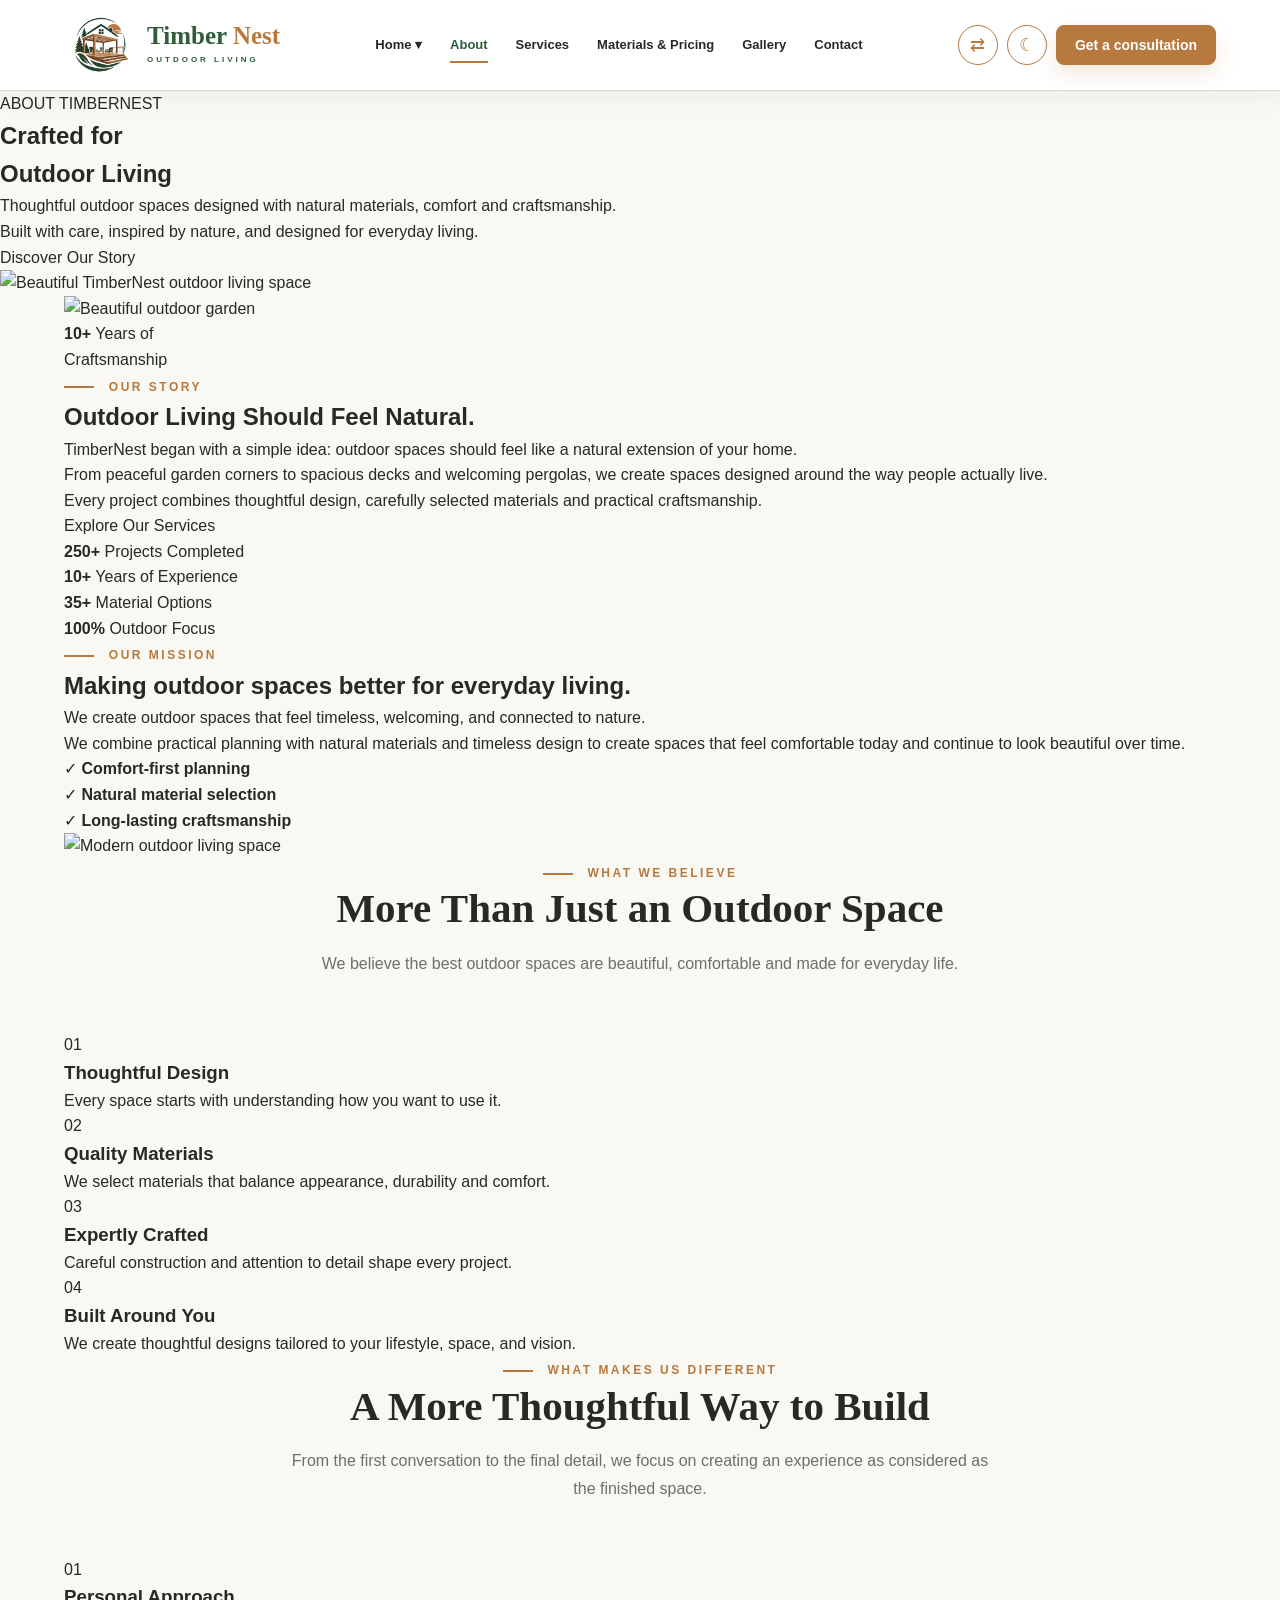
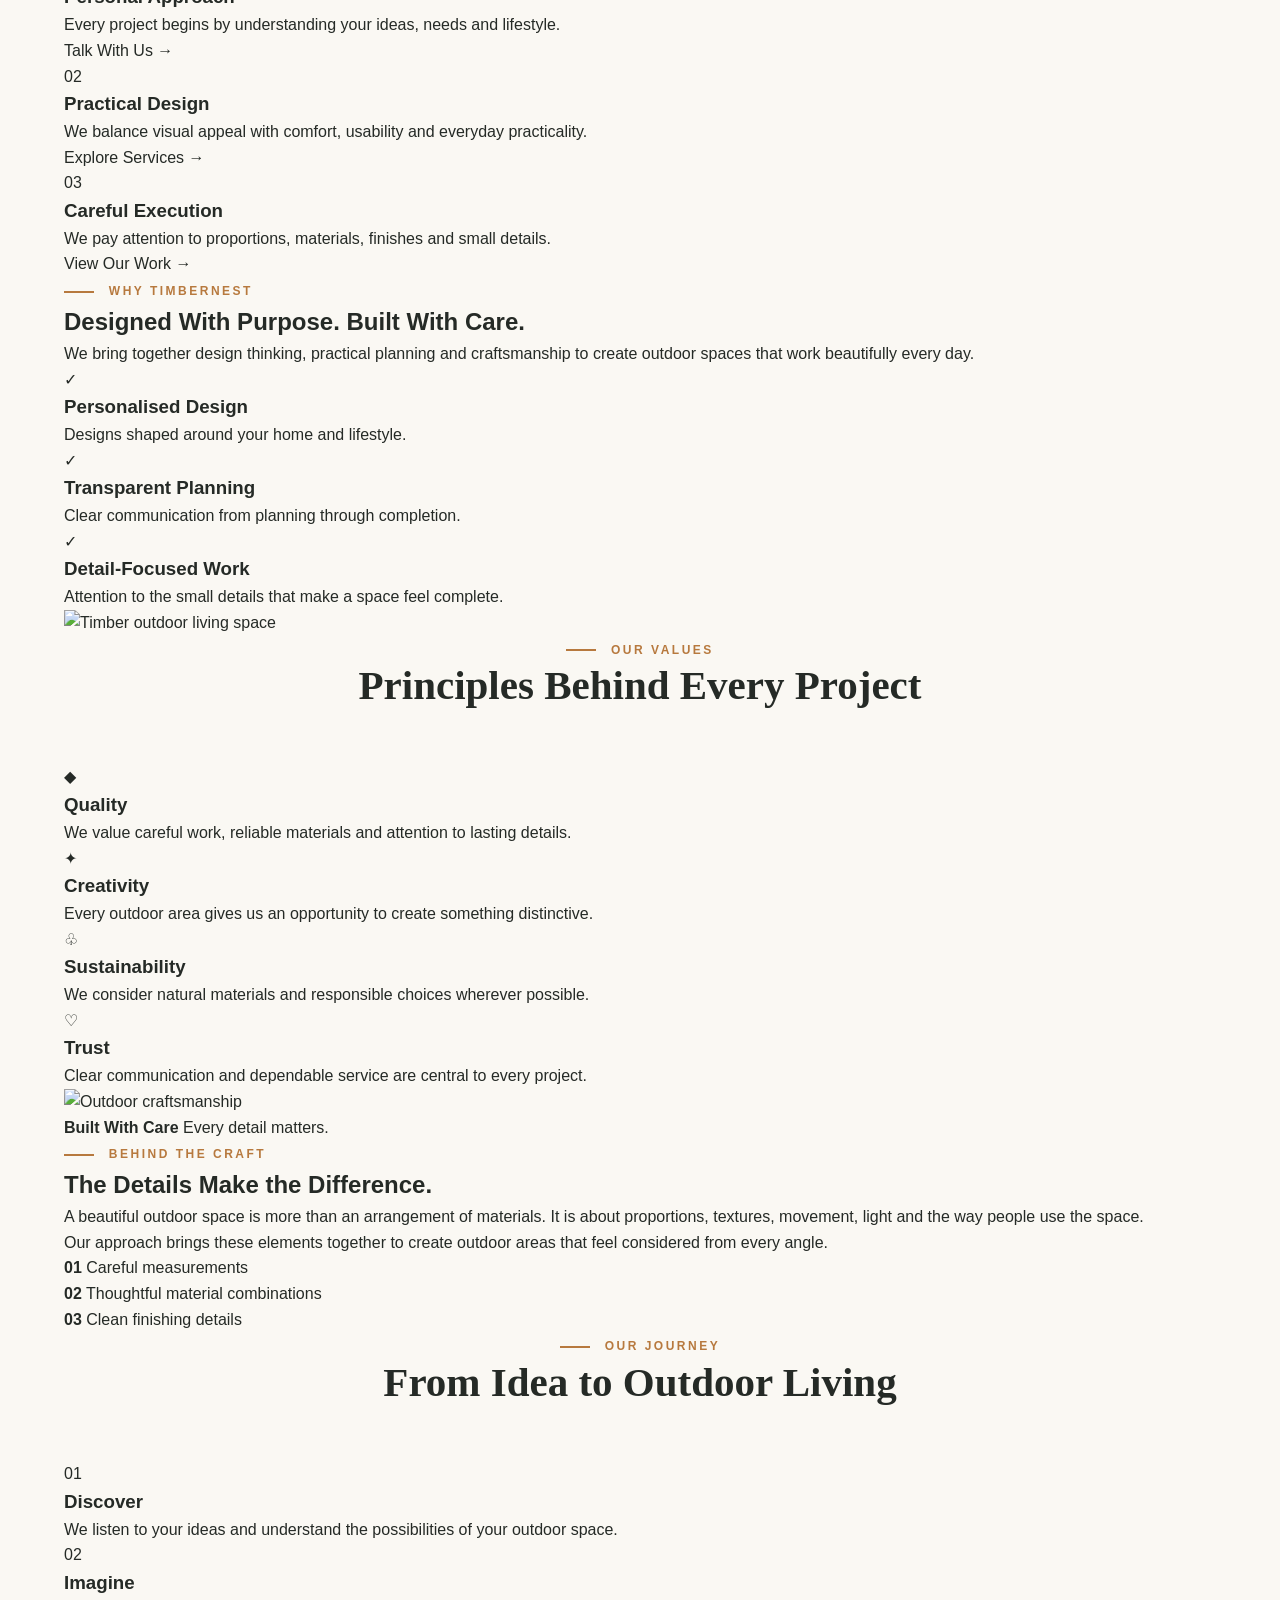
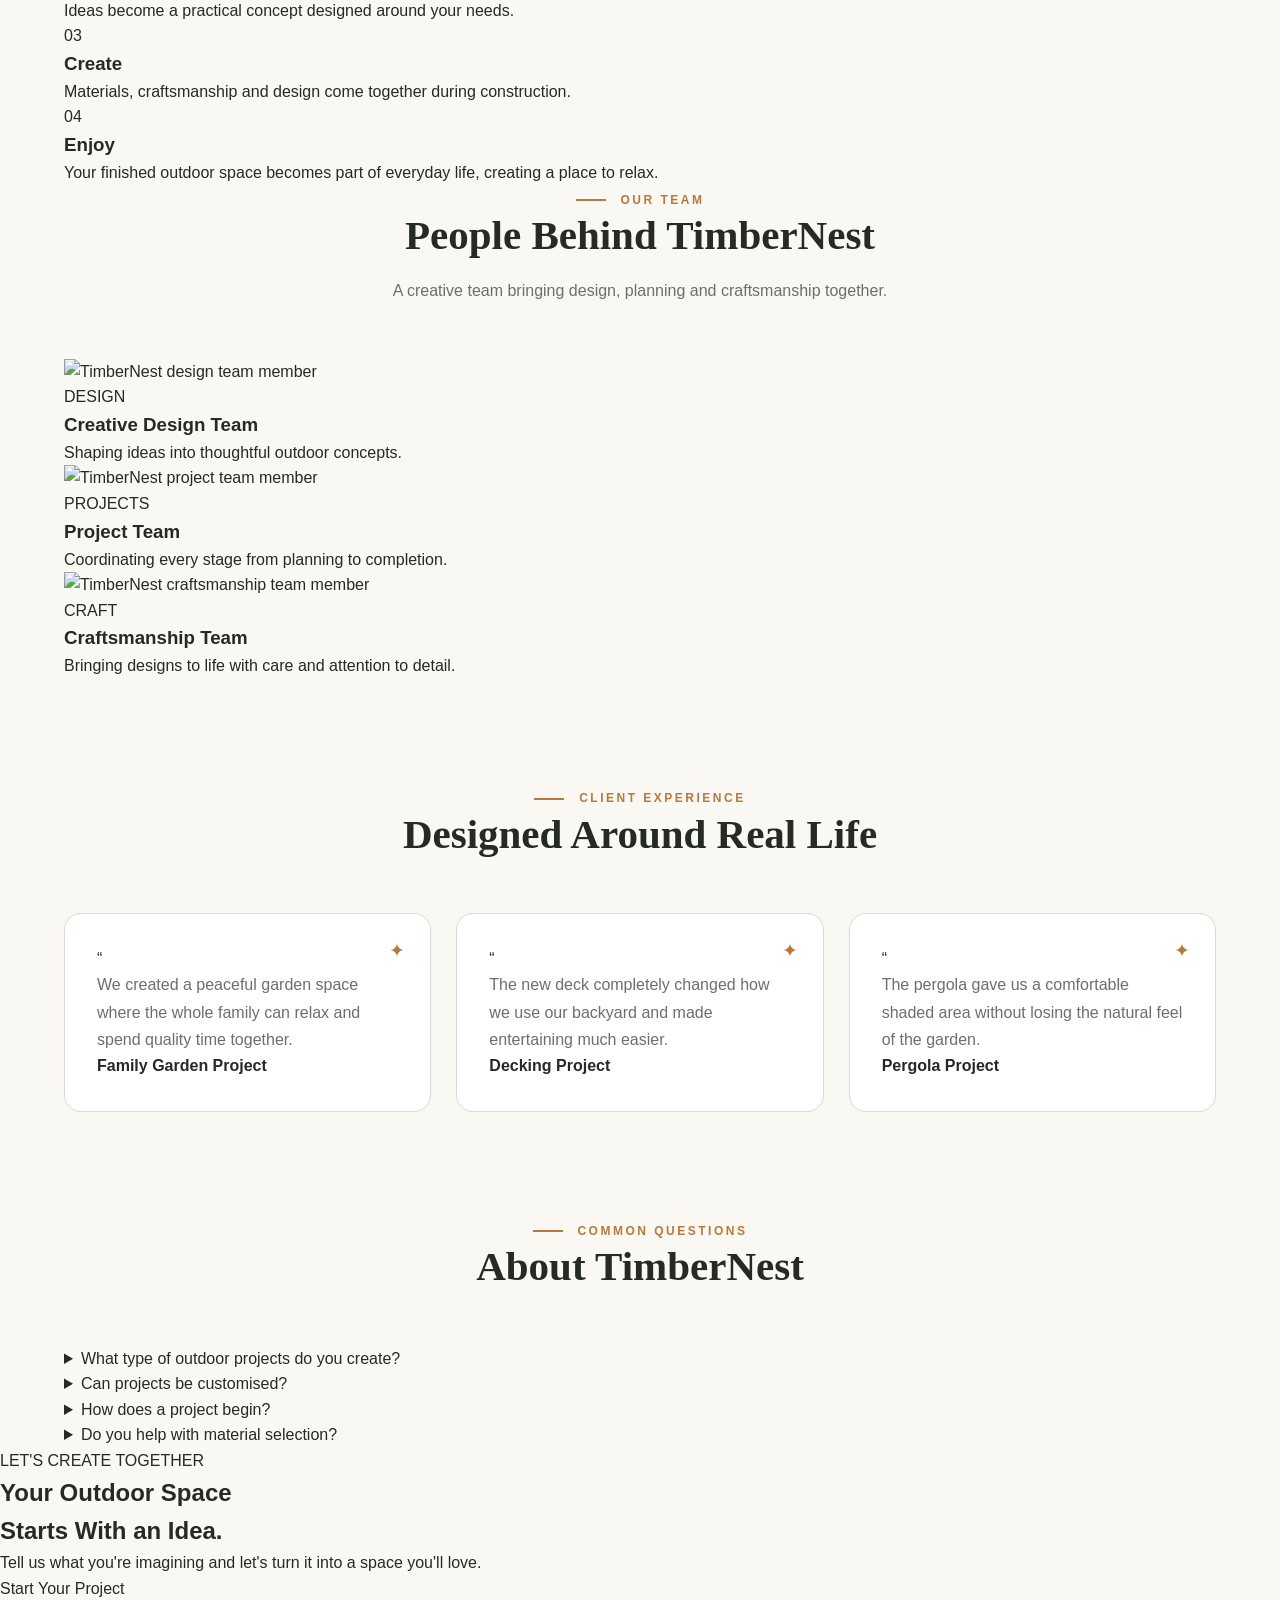
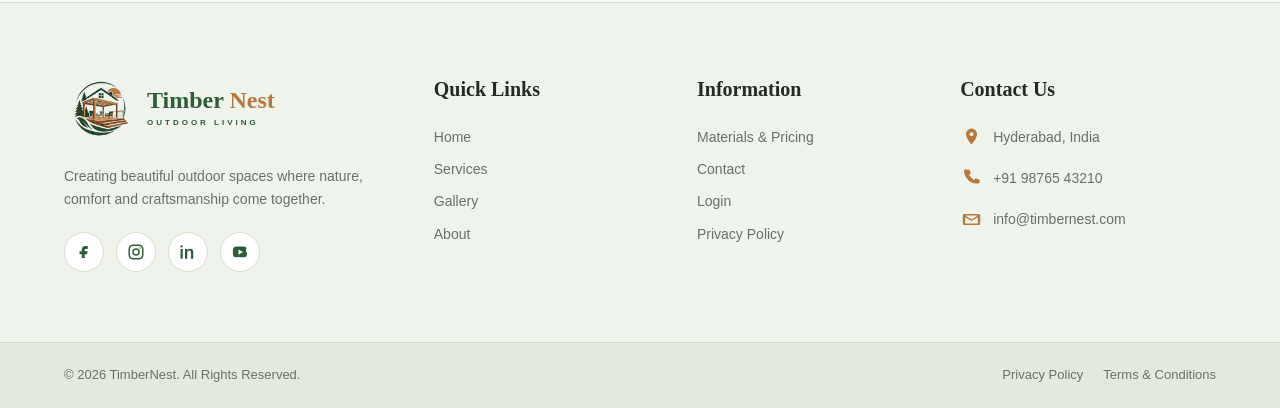
==== commit adb835df: "Add files via upload" ====
--- a/About.html
+++ b/About.html
@@ -2,18 +2,28 @@
 <html lang="en" dir="ltr">
 
 <head>
+
     <meta charset="UTF-8">
-    <meta name="viewport" content="width=device-width, initial-scale=1.0">
+
+    <meta name="viewport"
+          content="width=device-width, initial-scale=1.0">
 
     <title>About | TimberNest</title>
-    <link rel="icon" type="image/png" href="\faviocn .png.png">
-
-
-    <link rel="stylesheet" href="style.css">
-    <link rel="stylesheet" href="about.css">
+
+    <link rel="icon"
+          type="image/png"
+          href="favicon.png">
+
+    <link rel="stylesheet"
+          href="style.css">
+
+    <link rel="stylesheet"
+          href="about.css">
+
 </head>
 
 <body>
+
 
 <!-- =====================================================
      HEADER
@@ -52,15 +62,26 @@
                 </a>
 
                 <div class="home-dropdown-menu">
-                    <a href="index.html">Home 1</a>
-                    <a href="home2.html">Home 2</a>
-                </div>
-
-            </div>
-
-            <a href="About.html" class="active">About</a>
-
-            <a href="Services.html">Services</a>
+
+                    <a href="index.html">
+                        Home 1
+                    </a>
+
+                    <a href="home2.html">
+                        Home 2
+                    </a>
+
+                </div>
+
+            </div>
+
+            <a href="about.html" class="active">
+                About
+            </a>
+
+            <a href="services.html">
+                Services
+            </a>
 
             <a href="materials.html">
                 Materials & Pricing
@@ -73,7 +94,6 @@
             <a href="contact.html">
                 Contact
             </a>
-             
 
         </nav>
 
@@ -94,21 +114,18 @@
                 ☾
             </button>
 
-             <a href="consultation.html"
+            <a href="consultation.html"
                class="consultation-btn">
-
                 Get a consultation
-             </a>
-    <button class="mobile-menu-btn"
-        id="mobileMenuBtn"
-        type="button"
-        aria-label="Open Menu"
-        aria-expanded="false">
-
-    ☰
-
-</button>
-
+            </a>
+
+            <button class="mobile-menu-btn"
+                    id="mobileMenuBtn"
+                    type="button"
+                    aria-label="Open Menu"
+                    aria-expanded="false">
+                ☰
+            </button>
 
         </div>
 
@@ -123,24 +140,42 @@
 
 <section class="about-hero">
 
-    <div class="about-hero-overlay"></div>
-
-    <div class="about-hero-content">
-
-        <span class="about-label">
-            ABOUT TIMBERNEST
-        </span>
-
-        <h1>
-            Creating<span> Outdoor Spaces</span>
-            Made for Living.
-        </h1>
-
-        <p>
-            We design and build thoughtful outdoor spaces
-            where natural materials, comfort and
-            craftsmanship come together.
-        </p>
+    <div class="about-hero-container">
+
+        <div class="about-hero-content">
+
+            <span class="about-label">
+                ABOUT TIMBERNEST
+            </span>
+
+            <h1>
+                Crafted for <br>
+                <span>Outdoor Living</span>
+            </h1>
+
+            <p>
+                Thoughtful outdoor spaces designed with
+                natural materials, comfort and craftsmanship.
+            </p>
+
+            <p>
+                Built with care, inspired by nature, and designed for everyday living.
+            </p>
+
+            <a href="#our-story" class="about-btn">
+                Discover Our Story
+            </a>
+
+        </div>
+
+
+        <div class="about-hero-image">
+
+            <img
+                src="https://images.unsplash.com/photo-1600566753190-17f0baa2a6c3?auto=format&fit=crop&w=1400&q=90"
+                alt="Beautiful TimberNest outdoor living space">
+
+        </div>
 
     </div>
 
@@ -151,7 +186,7 @@
      OUR STORY
 ===================================================== -->
 
-<section class="about-story">
+<section class="about-story" id="our-story">
 
     <div class="site-container about-story-container">
 
@@ -268,7 +303,8 @@
             </h2>
 
             <p>
-                We create outdoor spaces that feel timeless, welcoming, and connected to nature.
+                We create outdoor spaces that feel timeless,
+                welcoming, and connected to nature.
             </p>
 
             <p>
@@ -303,7 +339,7 @@
         <div class="mission-image">
 
             <img
-                src="https://images.unsplash.com/photo-1600607687920-4e2a09cf159d?auto=format&fit=crop&w=1400&q=90"
+                src="https://plus.unsplash.com/premium_photo-1734543932190-e706f6738431?w=600&auto=format&fit=crop&q=60&ixlib=rb-4.1.0&ixid=M3wxMjA3fDB8MHxzZWFyY2h8NXx8b3V0ZG9vciUyMGxpdmluZ3xlbnwwfHwwfHx8MA%3D%3D"
                 alt="Modern outdoor living space">
 
         </div>
@@ -398,7 +434,8 @@
                 </h3>
 
                 <p>
-                     We create thoughtful designs tailored to your lifestyle, space, and vision.
+                    We create thoughtful designs tailored
+                    to your lifestyle, space, and vision.
                 </p>
 
             </div>
@@ -545,6 +582,7 @@
                     <span class="why-check">✓</span>
 
                     <div>
+
                         <h3>
                             Personalised Design
                         </h3>
@@ -553,6 +591,7 @@
                             Designs shaped around your
                             home and lifestyle.
                         </p>
+
                     </div>
 
                 </div>
@@ -563,6 +602,7 @@
                     <span class="why-check">✓</span>
 
                     <div>
+
                         <h3>
                             Transparent Planning
                         </h3>
@@ -571,6 +611,7 @@
                             Clear communication from
                             planning through completion.
                         </p>
+
                     </div>
 
                 </div>
@@ -581,6 +622,7 @@
                     <span class="why-check">✓</span>
 
                     <div>
+
                         <h3>
                             Detail-Focused Work
                         </h3>
@@ -589,6 +631,7 @@
                             Attention to the small details
                             that make a space feel complete.
                         </p>
+
                     </div>
 
                 </div>
@@ -601,7 +644,7 @@
         <div class="why-image">
 
             <img
-                src="https://images.unsplash.com/photo-1600607688969-a5bfcd646154?auto=format&fit=crop&w=1400&q=90"
+                src="https://images.unsplash.com/photo-1762117360871-f11fbad00ee1?w=600&auto=format&fit=crop&q=60&ixlib=rb-4.1.0&ixid=M3wxMjA3fDB8MHxzZWFyY2h8MTJ8fG91dGRvb3IlMjBsaXZpbmd8ZW58MHx8MHx8fDA%3D"
                 alt="Timber outdoor living space">
 
         </div>
@@ -715,7 +758,7 @@
         <div class="craft-image">
 
             <img
-                src="https://images.unsplash.com/photo-1600566753190-17f0baa2a6c3?auto=format&fit=crop&w=1400&q=90"
+                src="https://plus.unsplash.com/premium_photo-1673014202284-88599914cd5b?w=600&auto=format&fit=crop&q=60&ixlib=rb-4.1.0&ixid=M3wxMjA3fDB8MHxzZWFyY2h8MTd8fG91dGRvb3IlMjBsaXZpbmd8ZW58MHx8MHx8fDA%3D"
                 alt="Outdoor craftsmanship">
 
             <div class="craft-overlay-card">
@@ -863,7 +906,8 @@
                 </h3>
 
                 <p>
-                    Your finished outdoor space becomes part of everyday life, creating a place to relax.
+                    Your finished outdoor space becomes part
+                    of everyday life, creating a place to relax.
                 </p>
 
             </div>
@@ -1029,7 +1073,9 @@
                 </div>
 
                 <p>
-                    We created a peaceful garden space where the whole family can relax and spend quality time together.
+                    We created a peaceful garden space where
+                    the whole family can relax and spend quality
+                    time together.
                 </p>
 
                 <strong>
@@ -1187,7 +1233,7 @@
         </span>
 
         <h2>
-            Your Outdoor Space
+            Your Outdoor Space<br>
             Starts With an Idea.
         </h2>
 
@@ -1196,7 +1242,8 @@
             let's turn it into a space you'll love.
         </p>
 
-        <a href="contact.html" class="about-btn">
+        <a href="contact.html"
+           class="about-btn">
             Start Your Project
         </a>
 
@@ -1241,8 +1288,10 @@
 
             <div class="social-links">
 
-                <a href="#" class="social-icon"
-                   title="Facebook" aria-label="Facebook">
+                <a href="#"
+                   class="social-icon"
+                   title="Facebook"
+                   aria-label="Facebook">
 
                     <svg viewBox="0 0 24 24">
                         <path d="M14 8h3V4h-3c-3 0-5 2-5 5v2H6v4h3v5h4v-5h3l1-4h-4V9c0-.7.3-1 1-1z"></path>
@@ -1251,8 +1300,10 @@
                 </a>
 
 
-                <a href="#" class="social-icon"
-                   title="Instagram" aria-label="Instagram">
+                <a href="#"
+                   class="social-icon"
+                   title="Instagram"
+                   aria-label="Instagram">
 
                     <svg viewBox="0 0 24 24">
 
@@ -1284,8 +1335,10 @@
                 </a>
 
 
-                <a href="#" class="social-icon"
-                   title="LinkedIn" aria-label="LinkedIn">
+                <a href="#"
+                   class="social-icon"
+                   title="LinkedIn"
+                   aria-label="LinkedIn">
 
                     <svg viewBox="0 0 24 24">
 
@@ -1296,8 +1349,10 @@
                 </a>
 
 
-                <a href="#" class="social-icon"
-                   title="YouTube" aria-label="YouTube">
+                <a href="#"
+                   class="social-icon"
+                   title="YouTube"
+                   aria-label="YouTube">
 
                     <svg viewBox="0 0 24 24">
 
@@ -1314,19 +1369,34 @@
 
         <div class="footer-column">
 
-            <h3>Quick Links</h3>
-
-            <a href="index.html">Home</a>
-            <a href="services.html">Services</a>
-            <a href="gallery.html">Gallery</a>
-            <a href="about.html">About</a>
+            <h3>
+                Quick Links
+            </h3>
+
+            <a href="index.html">
+                Home
+            </a>
+
+            <a href="services.html">
+                Services
+            </a>
+
+            <a href="gallery.html">
+                Gallery
+            </a>
+
+            <a href="about.html">
+                About
+            </a>
 
         </div>
 
 
         <div class="footer-column">
 
-            <h3>Information</h3>
+            <h3>
+                Information
+            </h3>
 
             <a href="materials.html">
                 Materials &amp; Pricing
@@ -1349,14 +1419,18 @@
 
         <div class="footer-contact">
 
-            <h3>Contact Us</h3>
+            <h3>
+                Contact Us
+            </h3>
 
             <div class="contact-item">
 
                 <span class="contact-icon">
 
                     <svg viewBox="0 0 24 24">
+
                         <path d="M12 2a7 7 0 0 0-7 7c0 5.2 7 13 7 13s7-7.8 7-13a7 7 0 0 0-7-7zm0 9.5a2.5 2.5 0 1 1 0-5 2.5 2.5 0 0 1 0 5z"></path>
+
                     </svg>
 
                 </span>
@@ -1373,7 +1447,9 @@
                 <span class="contact-icon">
 
                     <svg viewBox="0 0 24 24">
+
                         <path d="M6.6 2.5L9.2 2l2 4.8-2.3 1.8a15.8 15.8 0 0 0 6.5 6.5l1.8-2.3 4.8 2 .5 2.6c.2 1-.6 2-1.6 2C11.5 21.4 2.6 12.5 2.6 3.1c0-1 .9-1.8 2-1.6l2 .9z"></path>
+
                     </svg>
 
                 </span>
@@ -1390,7 +1466,9 @@
                 <span class="contact-icon">
 
                     <svg viewBox="0 0 24 24">
+
                         <path d="M3 5h18a2 2 0 0 1 2 2v10a2 2 0 0 1-2 2H3a2 2 0 0 1-2-2V7a2 2 0 0 1 2-2zm9 7l8-5H4l8 5zm0 2L4 9v8h16V9l-8 5z"></path>
+
                     </svg>
 
                 </span>
@@ -1416,9 +1494,13 @@
 
             <div class="footer-bottom-links">
 
-                <a href="#">Privacy Policy</a>
-
-                <a href="#">Terms &amp; Conditions</a>
+                <a href="#">
+                    Privacy Policy
+                </a>
+
+                <a href="#">
+                    Terms &amp; Conditions
+                </a>
 
             </div>
 
@@ -1435,22 +1517,28 @@
 
 <script>
 
-const themeBtn = document.getElementById("themeBtn");
+const themeBtn =
+    document.getElementById("themeBtn");
 
 themeBtn.addEventListener("click", function () {
 
     document.body.classList.toggle("dark-mode");
 
     if (document.body.classList.contains("dark-mode")) {
+
         themeBtn.textContent = "☀";
+
     } else {
+
         themeBtn.textContent = "☾";
+
     }
 
 });
 
 
-const rtlBtn = document.getElementById("rtlBtn");
+const rtlBtn =
+    document.getElementById("rtlBtn");
 
 rtlBtn.addEventListener("click", function () {
 
@@ -1458,10 +1546,35 @@
         document.documentElement.getAttribute("dir");
 
     if (currentDirection === "rtl") {
-        document.documentElement.setAttribute("dir", "ltr");
+
+        document.documentElement.setAttribute(
+            "dir",
+            "ltr"
+        );
+
     } else {
-        document.documentElement.setAttribute("dir", "rtl");
+
+        document.documentElement.setAttribute(
+            "dir",
+            "rtl"
+        );
+
     }
+
+});
+
+
+/* MOBILE MENU */
+
+const mobileMenuBtn =
+    document.getElementById("mobileMenuBtn");
+
+const mainNav =
+    document.querySelector(".main-nav");
+
+mobileMenuBtn.addEventListener("click", function () {
+
+    mainNav.classList.toggle("mobile-open");
 
 });
 
--- a/style.css
+++ b/style.css
@@ -3284,87 +3284,790 @@
     }
 }
 
-
-
-
-
-/* =========================================================
-   MOBILE HEADER FINAL FIX
-========================================================= */
-
-@media (max-width: 768px) {
+/* =========================================================
+   RESPONSIVE HEADER
+   TABLET + IPAD + MOBILE
+========================================================= */
+
+@media screen and (max-width: 1100px) {
+
+    .site-header {
+        position: sticky;
+        top: 0;
+        overflow: visible;
+    }
 
     .site-header .header-container {
-        display: flex !important;
-        flex-wrap: nowrap !important;
-        gap: 6px !important;
-    }
-
-    /* Keep full TimberNest logo text visible */
+        width: 92%;
+        min-height: 70px;
+        height: 70px;
+
+        padding: 6px 0;
+
+        display: flex;
+        flex-direction: row;
+        align-items: center;
+        justify-content: space-between;
+
+        flex-wrap: nowrap;
+        gap: 8px;
+
+        overflow: visible;
+    }
+
+
+    /* =========================
+       LOGO / BRAND
+    ========================= */
+
     .site-header .brand {
-        flex: 1 1 auto !important;
+        display: flex;
+        align-items: center;
+
+        gap: 7px;
+
+        flex: 1 1 auto;
+        min-width: 0;
+
+        flex-shrink: 1;
+
+        overflow: visible;
+    }
+
+    .site-header .brand > img {
+        width: 50px;
+        height: 50px;
+
+        min-width: 50px;
+        max-width: 50px;
+
+        flex: 0 0 50px;
+
+        object-fit: contain;
+    }
+
+    .site-header .brand-text {
+        min-width: 0;
+
+        width: auto;
+
+        flex: 1 1 auto;
+
+        overflow: visible;
+    }
+
+    .site-header .brand-name {
+        font-size: 19px;
+
+        line-height: 1.05;
+
+        white-space: nowrap;
+
+        overflow: visible;
+
+        text-overflow: clip;
+    }
+
+    .site-header .brand-tagline {
+        display: block;
+
+        margin-top: 2px;
+
+        font-size: 6px;
+
+        line-height: 1.2;
+
+        letter-spacing: 1.8px;
+
+        font-weight: bold;
+
+        white-space: nowrap;
+
+        width: max-content;
+        max-width: none;
+
+        overflow: visible;
+
+        text-overflow: clip;
+    }
+
+
+    /* =========================
+       HEADER ACTIONS
+    ========================= */
+
+    .site-header .header-actions {
+        display: flex;
+
+        align-items: center;
+        justify-content: flex-end;
+
+        flex: 0 0 auto;
+        flex-shrink: 0;
+
+        flex-wrap: nowrap;
+
+        gap: 6px;
+
+        margin-left: auto;
+
+        white-space: nowrap;
+    }
+
+
+    /* RTL + DARK MODE */
+
+    .site-header .rtl-btn,
+    .site-header .icon-btn {
+
+        width: 34px;
+        height: 34px;
+
+        min-width: 34px;
+        min-height: 34px;
+
+        max-width: 34px;
+        max-height: 34px;
+
+        flex: 0 0 34px;
+
+        padding: 0;
+
+        display: inline-flex;
+
+        align-items: center;
+        justify-content: center;
+
+        font-size: 15px;
+    }
+
+
+    /* CONSULTATION */
+
+    .site-header .consultation-btn {
+
+        display: inline-flex;
+
+        align-items: center;
+        justify-content: center;
+
+        height: 34px;
+
+        min-width: 0;
+        max-width: 120px;
+
+        padding: 0 10px;
+
+        font-size: 11px;
+
+        white-space: nowrap;
+
+        flex: 0 1 auto;
+
+        overflow: hidden;
+
+        text-overflow: ellipsis;
+    }
+
+
+    /* HAMBURGER */
+
+    .site-header .mobile-menu-btn {
+
+        display: inline-flex;
+
+        align-items: center;
+        justify-content: center;
+
+        width: 34px;
+        height: 34px;
+
+        min-width: 34px;
+        min-height: 34px;
+
+        max-width: 34px;
+        max-height: 34px;
+
+        flex: 0 0 34px;
+
+        padding: 0;
+
+        font-size: 18px;
+
+        line-height: 1;
+    }
+
+
+    /* =========================
+       MOBILE NAVIGATION
+    ========================= */
+
+    .site-header .main-nav {
+
+        display: none;
+
+        position: absolute;
+
+        top: 100%;
+        left: 0;
+
+        width: 100%;
+
+        padding: 15px 4% 18px;
+
+        background: var(--surface);
+
+        border-top: 1px solid var(--border);
+        border-bottom: 1px solid var(--border);
+
+        box-shadow: 0 18px 35px rgba(0, 0, 0, 0.12);
+
+        z-index: 999;
+
+        overflow: visible;
+    }
+
+    .site-header .main-nav.mobile-open {
+        display: block;
+    }
+
+
+    /* IMPORTANT:
+       Your HTML uses direct <a> elements,
+       NOT ul/li navigation.
+    */
+
+    .site-header .main-nav > a,
+    .site-header .main-nav > .home-dropdown {
+
+        display: block;
+
+        width: 100%;
+
+        margin-bottom: 8px;
+    }
+
+    .site-header .main-nav > a {
+
+        padding: 13px 15px;
+
+        border-radius: 8px;
+
+        font-size: 14px;
+    }
+
+    .site-header .main-nav > a::after {
+        display: none;
+    }
+
+
+    /* DARK MODE NAV */
+
+    body.dark-mode .site-header .main-nav {
+
+        background: var(--dark-surface);
+
+        border-color: var(--dark-border);
+    }
+
+    body.dark-mode .site-header .main-nav > a {
+
+        color: var(--dark-text);
+    }
+
+    body.dark-mode .site-header .main-nav > a:hover {
+
+        background: var(--dark-card);
+
+        color: #C8955B;
+    }
+
+
+    /* RTL */
+
+    html[dir="rtl"] .site-header .header-actions {
+
+        margin-left: 0;
+        margin-right: auto;
+    }
+}
+
+
+/* =========================================================
+   SMALL PHONES
+   Keep consultation + hamburger visible
+========================================================= */
+
+@media screen and (max-width: 520px) {
+
+    .site-header .header-container {
+
+        width: 94%;
+
+        gap: 6px;
+    }
+
+    .site-header .brand {
+
+        gap: 6px;
+    }
+
+    .site-header .brand > img {
+
+        width: 46px;
+        height: 46px;
+
+        min-width: 46px;
+        max-width: 46px;
+
+        flex-basis: 46px;
+    }
+
+    .site-header .brand-name {
+
+        font-size: 17px;
+    }
+
+    .site-header .brand-tagline {
+
+        font-size: 5.5px;
+
+        letter-spacing: 1.4px;
+
+        white-space: nowrap;
+
+        overflow: visible;
+    }
+
+
+    /*
+       Hide ONLY RTL + dark mode on small phones.
+
+       Consultation and hamburger remain visible.
+    */
+
+
+    .site-header .header-actions {
+
+        gap: 5px;
+    }
+
+
+    .site-header .consultation-btn {
+
+        height: 32px;
+
+        max-width: 105px;
+
+        padding: 0 7px;
+
+        font-size: 10px;
+    }
+
+
+    .site-header .mobile-menu-btn {
+
+        width: 32px;
+        height: 32px;
+
+        min-width: 32px;
+        min-height: 32px;
+
+        max-width: 32px;
+        max-height: 32px;
+
+        flex-basis: 32px;
+
+        font-size: 17px;
+    }
+}
+
+
+/* =========================================================
+   VERY SMALL PHONES
+========================================================= */
+
+@media screen and (max-width: 380px) {
+
+    .site-header .header-container {
+
+        width: 95%;
+
+        gap: 5px;
+    }
+
+    .site-header .brand {
+
+        gap: 5px;
+    }
+
+    .site-header .brand > img {
+
+        width: 42px;
+        height: 42px;
+
+        min-width: 42px;
+        max-width: 42px;
+
+        flex-basis: 42px;
+    }
+
+    .site-header .brand-name {
+
+        font-size: 16px;
+    }
+
+    .site-header .brand-tagline {
+
+        font-size: 5px;
+
+        letter-spacing: 1px;
+
+        white-space: nowrap;
+
+        width: max-content;
+
+        overflow: visible;
+    }
+
+    .site-header .header-actions {
+
+        gap: 4px;
+    }
+
+    .site-header .consultation-btn {
+
+        max-width: 92px;
+
+        height: 30px;
+
+        padding: 0 5px;
+
+        font-size: 9px;
+    }
+
+    .site-header .mobile-menu-btn {
+
+        width: 30px;
+        height: 30px;
+
+        min-width: 30px;
+        min-height: 30px;
+
+        max-width: 30px;
+        max-height: 30px;
+
+        flex-basis: 30px;
+
+        font-size: 16px;
+    }
+}
+
+
+
+/* =========================================================
+   FINAL HEADER BUTTON SIZE — TABLET + MOBILE
+   Images and logo are NOT changed
+========================================================= */
+
+@media screen and (max-width: 1100px) {
+
+    .site-header .header-actions {
+        gap: 4px !important;
+        flex-shrink: 0 !important;
+    }
+
+    .site-header .rtl-btn,
+    .site-header .icon-btn,
+    .site-header .mobile-menu-btn {
+        width: 30px !important;
+        height: 30px !important;
+
+        min-width: 30px !important;
+        min-height: 30px !important;
+
+        max-width: 30px !important;
+        max-height: 30px !important;
+
+        flex: 0 0 30px !important;
+
+        padding: 0 !important;
+
+        font-size: 13px !important;
+    }
+
+    .site-header .consultation-btn {
+        height: 30px !important;
+
         min-width: 0 !important;
-        gap: 6px !important;
+
+        padding: 0 8px !important;
+
+        font-size: 10px !important;
+
+        white-space: nowrap !important;
+    }
+}
+
+
+/* =========================================================
+   IPHONE / SMALL MOBILE
+========================================================= */
+
+@media screen and (max-width: 520px) {
+
+    .site-header .header-actions {
+        gap: 3px !important;
+    }
+
+    .site-header .rtl-btn,
+    .site-header .icon-btn,
+    .site-header .mobile-menu-btn {
+        width: 27px !important;
+        height: 27px !important;
+
+        min-width: 27px !important;
+        min-height: 27px !important;
+
+        max-width: 27px !important;
+        max-height: 27px !important;
+
+        flex: 0 0 27px !important;
+
+        font-size: 12px !important;
+    }
+
+    .site-header .consultation-btn {
+        height: 29px !important;
+
+        padding: 0 6px !important;
+
+        font-size: 9px !important;
+
+        min-width: 0 !important;
+    }
+}
+
+
+/* =========================================================
+   VERY SMALL PHONE
+========================================================= */
+
+@media screen and (max-width: 380px) {
+
+    .site-header .rtl-btn,
+    .site-header .icon-btn,
+    .site-header .mobile-menu-btn {
+        width: 26px !important;
+        height: 26px !important;
+
+        min-width: 26px !important;
+        min-height: 26px !important;
+
+        max-width: 26px !important;
+        max-height: 26px !important;
+
+        flex-basis: 26px !important;
+
+        font-size: 11px !important;
+    }
+
+    .site-header .consultation-btn {
+        height: 28px !important;
+
+        padding: 0 5px !important;
+
+        font-size: 8px !important;
+    }
+}
+
+
+
+/* =========================================================
+   iPHONE 16 — HEADER ONLY
+========================================================= */
+
+@media screen and (min-width: 390px) and (max-width: 430px) {
+
+    .site-header .header-actions {
+        gap: 3px !important;
+    }
+
+    .site-header .rtl-btn,
+    .site-header .icon-btn,
+    .site-header .mobile-menu-btn {
+        width: 28px !important;
+        height: 28px !important;
+        min-width: 28px !important;
+        min-height: 28px !important;
+        max-width: 28px !important;
+        max-height: 28px !important;
+        flex: 0 0 28px !important;
+        font-size: 12px !important;
+    }
+
+    .site-header .consultation-btn {
+        height: 29px !important;
+        padding: 0 6px !important;
+        font-size: 9px !important;
+        min-width: 0 !important;
+    }
+}
+
+
+@media screen and (min-width: 390px) and (max-width: 430px) {
+
+    .site-header .consultation-btn {
+        font-size: 8px !important;
+        padding: 0 6px !important;
+        height: 30px !important;
+        white-space: nowrap !important;
+    }
+
+}
+
+
+/* =========================================================
+   iPHONE 16 — REDUCE BRAND TEXT ONLY
+========================================================= */
+
+@media screen and (min-width: 390px) and (max-width: 430px) {
+
+    .site-header .brand-name {
+        font-size: 15px !important;
+        line-height: 1 !important;
+    }
+
+    .site-header .brand-tagline {
+        font-size: 4.5px !important;
+        letter-spacing: 0.8px !important;
     }
 
     .site-header .brand-text {
         min-width: 0 !important;
         overflow: visible !important;
     }
-
-    .site-header .brand-name {
-        font-size: 18px !important;
+}
+
+
+@media screen and (min-width: 390px) and (max-width: 430px) {
+
+    .site-header .brand {
+        transform: translateX(-8px);
+    }
+
+}
+
+
+@media screen and (max-width: 520px) {
+
+    .site-header .brand-text {
+        min-width: 0 !important;
+        overflow: visible !important;
+    }
+
+    .site-header .brand-tagline {
+        display: block !important;
+        width: auto !important;
+        max-width: none !important;
         white-space: nowrap !important;
-    }
-
-    /* Keep consultation button */
-    .site-header .consultation-btn {
-        padding: 0 10px !important;
-        height: 34px !important;
-        font-size: 11px !important;
+        overflow: visible !important;
+        text-overflow: clip !important;
+
+        font-size: 5px !important;
+        letter-spacing: 0.5px !important;
+        line-height: 1.2 !important;
+    }
+
+}
+
+
+/* =========================================================
+   FINAL FIX — FULL OUTDOOR LIVING TAGLINE
+   ========================================================= */
+
+@media screen and (max-width: 520px) {
+
+    .site-header .brand {
+        min-width: 0 !important;
+        overflow: visible !important;
+    }
+
+    .site-header .brand-text {
+        min-width: 0 !important;
+        width: auto !important;
+        overflow: visible !important;
+        flex: 1 1 auto !important;
+    }
+
+    .site-header .brand-tagline {
+        display: block !important;
+
+        width: auto !important;
+        max-width: none !important;
+
         white-space: nowrap !important;
-        flex-shrink: 1 !important;
-    }
-
-    /* Header controls */
-    .site-header .header-actions {
-        gap: 6px !important;
-        flex-shrink: 0 !important;
-        flex-wrap: nowrap !important;
-    }
-}
-
-@media (max-width: 520px) {
-
-    .site-header .brand-name {
-        font-size: 17px !important;
-    }
-
-    .site-header .consultation-btn {
-        padding: 0 8px !important;
-        font-size: 10px !important;
-    }
-
-    .site-header .header-actions {
-        gap: 4px !important;
-    }
-}
-
-@media (max-width: 380px) {
-
-    .site-header .brand-name {
-        font-size: 16px !important;
-    }
-
-    .site-header .consultation-btn {
-        padding: 0 6px !important;
-        font-size: 9px !important;
-    }
-
-    .site-header .header-actions {
-        gap: 3px !important;
-    }
-}
+        overflow: visible !important;
+        text-overflow: clip !important;
+
+        font-size: 4px !important;
+        letter-spacing: 0 !important;
+        line-height: 1.2 !important;
+
+        margin-top: 2px !important;
+    }
+}
+
+
+/* iPhone 16 */
+@media screen and (min-width: 390px) and (max-width: 430px) {
+
+    .site-header .brand-text {
+        overflow: visible !important;
+    }
+
+    .site-header .brand-tagline {
+        font-size: 4px !important;
+        letter-spacing: 0 !important;
+        white-space: nowrap !important;
+        overflow: visible !important;
+        width: auto !important;
+        max-width: none !important;
+    }
+}
+
+
+
+
+/* =========================================================
+   FINAL TYPOGRAPHY FIX
+========================================================= */
+
+/* Headings */
+.hero h1,
+.intro-content h2,
+.section-heading h2,
+.service-card-content h3,
+.why-card h3,
+.project-overlay h3,
+.solution-content h3,
+.process-card h3 {
+    font-weight: 600;
+}
+
+/* Paragraphs */
+.hero p,
+.intro-content p,
+.section-heading p,
+.service-card-content p,
+.why-card p,
+.project-overlay p,
+.solution-content p,
+.process-card p {
+    font-weight: 400;
+}
+
+
 
 
 
@@ -3397,7 +4100,7 @@
             rgba(250, 248, 243, 0.25),
             rgba(250, 248, 243, 0.05)
         ),
-            url("https://images.unsplash.com/photo-1558904541-efa843a96f01?auto=format&fit=crop&w=1800&q=85")
+        url("https://images.unsplash.com/photo-1558904541-efa843a96f01?auto=format&fit=crop&w=1800&q=85")
         center / cover no-repeat;
 }
 
@@ -3424,6 +4127,7 @@
     animation:
         home2Float 9s ease-in-out infinite;
 }
+
 
 .home2-hero::after {
     content: "";
@@ -3460,7 +4164,6 @@
 
 /* =========================================================
    HERO OVERLAY
-   VERY LIGHT - IMAGE STAYS VISIBLE
 ========================================================= */
 
 .home2-hero-overlay {
@@ -3545,7 +4248,7 @@
 
     font-size: 12px;
 
-    font-weight: bold;
+    font-weight: 600;
 
     letter-spacing: 3px;
 }
@@ -3568,15 +4271,17 @@
 .home2-hero h1 {
     max-width: 720px;
 
+    margin: 0 0 25px;
+
     font-family: Georgia, serif;
 
     font-size: clamp(48px, 6vw, 76px);
 
     line-height: 1.04;
 
-    margin-bottom: 25px;
-
     letter-spacing: -1.5px;
+
+    font-weight: 600;
 
     color: #252A26;
 }
@@ -3586,23 +4291,32 @@
     display: block;
 
     color: #2F5D3A;
+
+    font-weight: 600;
 }
 
 
 /* =========================================================
    HERO PARAGRAPH
+   IMPROVED READABILITY
 ========================================================= */
 
 .home2-hero-content > p {
     max-width: 610px;
 
-    color: black;
+    margin: 0 0 32px;
+
+    color: #18251C;
 
     font-size: 17px;
 
     line-height: 1.8;
 
-    margin-bottom: 32px;
+    font-weight: 400;
+
+    text-shadow:
+        0 2px 4px rgba(255, 255, 255, 0.90),
+        0 0 6px rgba(255, 255, 255, 0.60);
 }
 
 
@@ -3621,7 +4335,6 @@
 
 /* =========================================================
    HERO PRIMARY BUTTON
-   WOOD
 ========================================================= */
 
 .home2-hero .cta-primary {
@@ -3630,6 +4343,8 @@
     color: #FFFFFF !important;
 
     border: 2px solid #B7793E !important;
+
+    font-weight: 600;
 }
 
 
@@ -3647,11 +4362,16 @@
 ========================================================= */
 
 .home2-hero .hero-outline-btn {
-    background: transparent;
-
-    border: 2px solid #B7793E;
-
-    color: #fff;
+    background: rgba(255, 255, 255, 0.88);
+
+    border: 2px solid #945D2D;
+
+    color: #21462C;
+
+    font-weight: 600;
+
+    box-shadow:
+        0 5px 15px rgba(0, 0, 0, 0.10);
 }
 
 
@@ -3716,6 +4436,8 @@
     color: #B7793E;
 
     margin-bottom: 10px;
+
+    font-weight: 600;
 }
 
 
@@ -3724,7 +4446,7 @@
 
     font-size: 20px;
 
-    font-weight: bold;
+    font-weight: 600;
 
     margin-bottom: 12px;
 
@@ -3738,6 +4460,8 @@
     font-size: 13px;
 
     line-height: 1.7;
+
+    font-weight: 400;
 }
 
 
@@ -3776,6 +4500,8 @@
     line-height: 1.15;
 
     margin-bottom: 22px;
+
+    font-weight: 600;
 }
 
 
@@ -3783,6 +4509,8 @@
     display: block;
 
     color: var(--primary);
+
+    font-weight: 600;
 }
 
 
@@ -3792,6 +4520,8 @@
     line-height: 1.8;
 
     margin-bottom: 15px;
+
+    font-weight: 400;
 }
 
 
@@ -3841,6 +4571,8 @@
     font-size: 25px;
 
     color: var(--primary);
+
+    font-weight: 600;
 }
 
 
@@ -3848,6 +4580,8 @@
     color: var(--muted);
 
     font-size: 12px;
+
+    font-weight: 400;
 }
 
 
@@ -4094,7 +4828,7 @@
 
     font-size: 13px;
 
-    font-weight: bold;
+    font-weight: 600;
 
     box-shadow:
         0 8px 20px rgba(0, 0, 0, 0.12);
@@ -4112,6 +4846,8 @@
     font-size: 25px;
 
     margin-bottom: 10px;
+
+    font-weight: 600;
 }
 
 
@@ -4123,6 +4859,8 @@
     line-height: 1.7;
 
     margin-bottom: 8px;
+
+    font-weight: 400;
 }
 
 
@@ -4212,6 +4950,8 @@
     font-family: Georgia, serif;
 
     font-size: 31px;
+
+    font-weight: 600;
 }
 
 
@@ -4225,6 +4965,8 @@
     text-transform: uppercase;
 
     letter-spacing: 1px;
+
+    font-weight: 400;
 }
 
 
@@ -4236,6 +4978,8 @@
     line-height: 1.15;
 
     margin-bottom: 20px;
+
+    font-weight: 600;
 }
 
 
@@ -4245,12 +4989,13 @@
     line-height: 1.8;
 
     margin-bottom: 27px;
+
+    font-weight: 400;
 }
 
 
 /* =========================================================
    VIEW MATERIALS BUTTON
-   WOOD
 ========================================================= */
 
 .home2-feature .cta-primary {
@@ -4259,6 +5004,8 @@
     color: #FFFFFF !important;
 
     border: 2px solid #B7793E !important;
+
+    font-weight: 600;
 }
 
 
@@ -4313,7 +5060,7 @@
 
     color: var(--primary);
 
-    font-weight: bold;
+    font-weight: 600;
 }
 
 
@@ -4325,6 +5072,8 @@
     font-family: Georgia, serif;
 
     font-size: 17px;
+
+    font-weight: 600;
 }
 
 
@@ -4334,6 +5083,8 @@
     font-size: 13px;
 
     line-height: 1.6;
+
+    font-weight: 400;
 }
 
 
@@ -4425,7 +5176,7 @@
 
     font-size: 10px;
 
-    font-weight: bold;
+    font-weight: 600;
 
     letter-spacing: 2px;
 
@@ -4437,12 +5188,13 @@
     font-family: Georgia, serif;
 
     font-size: 24px;
+
+    font-weight: 600;
 }
 
 
 /* =========================================================
    VIEW FULL GALLERY BUTTON
-   WOOD
 ========================================================= */
 
 .home2-projects .cta-primary,
@@ -4452,6 +5204,8 @@
     color: #FFFFFF !important;
 
     border: 2px solid #B7793E !important;
+
+    font-weight: 600;
 }
 
 
@@ -4542,7 +5296,7 @@
 
     color: var(--white);
 
-    font-weight: bold;
+    font-weight: 600;
 
     font-size: 13px;
 
@@ -4565,6 +5319,8 @@
     font-size: 20px;
 
     margin-bottom: 9px;
+
+    font-weight: 600;
 }
 
 
@@ -4578,6 +5334,8 @@
     font-size: 13px;
 
     line-height: 1.7;
+
+    font-weight: 400;
 }
 
 
@@ -4621,6 +5379,8 @@
 
 .home2-final-cta .cta-label {
     color: #E0B77D;
+
+    font-weight: 600;
 }
 
 
@@ -4632,6 +5392,8 @@
     line-height: 1.12;
 
     margin-bottom: 20px;
+
+    font-weight: 600;
 }
 
 
@@ -4643,12 +5405,13 @@
     color: #E0E8E0;
 
     line-height: 1.8;
+
+    font-weight: 400;
 }
 
 
 /* =========================================================
    FINAL CTA BUTTON
-   WOOD
 ========================================================= */
 
 .home2-final-cta .cta-primary {
@@ -4657,6 +5420,8 @@
     color: #FFFFFF !important;
 
     border: 2px solid #B7793E !important;
+
+    font-weight: 600;
 }
 
 
@@ -4675,6 +5440,8 @@
     color: var(--white);
 
     background: transparent;
+
+    font-weight: 600;
 }
 
 
@@ -4732,9 +5499,9 @@
     background:
         linear-gradient(
             90deg,
-            rgba(23, 27, 24, 0.62),
-            rgba(23, 27, 24, 0.28),
-            rgba(23, 27, 24, 0.08)
+            rgba(17, 23, 17, 0.78),
+            rgba(17, 23, 17, 0.48),
+            rgba(17, 23, 17, 0.20)
         ),
         url("https://images.unsplash.com/photo-1558904541-efa843a96f01?auto=format&fit=crop&w=1800&q=85")
         center / cover no-repeat;
@@ -4745,29 +5512,59 @@
     background:
         linear-gradient(
             90deg,
-            rgba(23, 27, 24, 0.08),
-            rgba(23, 27, 24, 0.02)
+            rgba(17, 23, 17, 0.12),
+            rgba(17, 23, 17, 0.03)
         );
 }
 
 
 body.dark-mode .home2-hero-content {
-    color: var(--dark-text);
+    color: #F5F3ED;
 }
 
 
 body.dark-mode .home2-hero h1 {
-    color: #F1F3EF;
+    color: #F5F3ED;
 }
 
 
 body.dark-mode .home2-hero h1 span {
-    color: #2F5D3A;
+    color: #8DAE7D;
 }
 
 
 body.dark-mode .home2-hero-content > p {
-    color: #D1D8D1;
+    color: #F5F3ED;
+
+    font-weight: 400;
+
+    text-shadow:
+        0 2px 5px rgba(0, 0, 0, 0.90),
+        0 0 8px rgba(0, 0, 0, 0.70);
+}
+
+
+/* =========================================================
+   DARK MODE HERO SECONDARY BUTTON
+========================================================= */
+
+body.dark-mode .home2-hero .hero-outline-btn {
+    background: rgba(17, 23, 17, 0.90);
+
+    border-color: #D3A568;
+
+    color: #F5E6D2;
+
+    font-weight: 600;
+}
+
+
+body.dark-mode .home2-hero .hero-outline-btn:hover {
+    background: #B7793E;
+
+    border-color: #B7793E;
+
+    color: #FFFFFF;
 }
 
 
@@ -4776,8 +5573,13 @@
 }
 
 
+body.dark-mode .home2-label::before {
+    background: #D3A568;
+}
+
+
 body.dark-mode .home2-hero-card {
-    background: rgba(24, 32, 24, 0.85);
+    background: rgba(24, 32, 24, 0.90);
 
     border-color: rgba(255, 255, 255, 0.15);
 
@@ -4786,7 +5588,7 @@
 
 
 body.dark-mode .home2-hero-card-title {
-    color: #2F5D3A;
+    color: #8DAE7D;
 }
 
 
@@ -4829,7 +5631,7 @@
 
 
 body.dark-mode .home2-intro-content h2 span {
-    color: #2F5D3A;
+    color: #8DAE7D;
 }
 
 
@@ -4966,9 +5768,9 @@
         background:
             linear-gradient(
                 90deg,
-                rgba(250, 248, 243, 0.62),
-                rgba(250, 248, 243, 0.28),
-                rgba(250, 248, 243, 0.08)
+                rgba(250, 248, 243, 0.68),
+                rgba(250, 248, 243, 0.35),
+                rgba(250, 248, 243, 0.10)
             ),
             url("https://images.unsplash.com/photo-1558904541-efa843a96f01?auto=format&fit=crop&w=1800&q=85")
             center / cover no-repeat;
@@ -4979,8 +5781,8 @@
         background:
             linear-gradient(
                 90deg,
-                rgba(250, 248, 243, 0.06),
-                rgba(250, 248, 243, 0.01)
+                rgba(250, 248, 243, 0.08),
+                rgba(250, 248, 243, 0.02)
             );
     }
 
@@ -5002,6 +5804,15 @@
 
     .home2-hero h1 {
         font-size: 46px;
+
+        font-weight: 600;
+    }
+
+
+    .home2-hero-content > p {
+        font-size: 16px;
+
+        font-weight: 400;
     }
 
 
@@ -5144,9 +5955,9 @@
         background:
             linear-gradient(
                 90deg,
-                rgba(250, 248, 243, 0.65),
-                rgba(250, 248, 243, 0.32),
-                rgba(250, 248, 243, 0.10)
+                rgba(250, 248, 243, 0.72),
+                rgba(250, 248, 243, 0.38),
+                rgba(250, 248, 243, 0.12)
             ),
             url("https://images.unsplash.com/photo-1558904541-efa843a96f01?auto=format&fit=crop&w=1800&q=85")
             center / cover no-repeat;
@@ -5157,8 +5968,8 @@
         background:
             linear-gradient(
                 90deg,
-                rgba(250, 248, 243, 0.05),
-                rgba(250, 248, 243, 0.01)
+                rgba(250, 248, 243, 0.08),
+                rgba(250, 248, 243, 0.02)
             );
     }
 
@@ -5170,11 +5981,15 @@
 
     .home2-hero h1 {
         font-size: 39px;
+
+        font-weight: 600;
     }
 
 
     .home2-hero-content > p {
         font-size: 15px;
+
+        font-weight: 400;
     }
 
 
@@ -5261,66 +6076,98 @@
 
     .site-header .header-container {
         display: flex !important;
+
         flex-direction: row !important;
+
         flex-wrap: nowrap !important;
+
         align-items: center !important;
+
         justify-content: space-between !important;
+
         gap: 6px !important;
     }
+
 
     .site-header .brand {
         flex: 1 1 auto !important;
+
         min-width: 0 !important;
+
         flex-shrink: 1 !important;
     }
+
 
     .site-header .brand-text {
         min-width: 0 !important;
+
         overflow: visible !important;
     }
+
 
     .site-header .brand-name {
         white-space: nowrap !important;
+
         font-size: 18px !important;
     }
+
 
     .site-header .header-actions {
         display: flex !important;
+
         flex: 0 0 auto !important;
+
         flex-direction: row !important;
+
         flex-wrap: nowrap !important;
+
         align-items: center !important;
+
         gap: 6px !important;
+
         margin-left: auto !important;
+
         white-space: nowrap !important;
     }
 
-    /* Keep Get a Consultation */
+
     .site-header .consultation-btn {
         display: inline-flex !important;
+
         align-items: center !important;
+
         justify-content: center !important;
+
         height: 34px !important;
+
         padding: 0 10px !important;
+
         font-size: 11px !important;
+
         white-space: nowrap !important;
+
         flex-shrink: 1 !important;
     }
+
 
     .site-header .rtl-btn,
     .site-header .icon-btn,
     .site-header .mobile-menu-btn {
         flex: 0 0 34px !important;
+
         width: 34px !important;
+
         height: 34px !important;
+
         min-width: 34px !important;
+
         min-height: 34px !important;
     }
 }
 
 
 /* =========================================================
-   SMALL MOBILE
+   SMALL MOBILE HEADER
 ========================================================= */
 
 @media (max-width: 520px) {
@@ -5329,22 +6176,30 @@
         font-size: 17px !important;
     }
 
+
     .site-header .header-actions {
         gap: 4px !important;
     }
 
+
     .site-header .consultation-btn {
         padding: 0 8px !important;
+
         font-size: 10px !important;
     }
+
 
     .site-header .rtl-btn,
     .site-header .icon-btn,
     .site-header .mobile-menu-btn {
         flex-basis: 32px !important;
+
         width: 32px !important;
+
         height: 32px !important;
+
         min-width: 32px !important;
+
         min-height: 32px !important;
     }
 }
@@ -5360,22 +6215,30 @@
         font-size: 16px !important;
     }
 
+
     .site-header .header-actions {
         gap: 3px !important;
     }
 
+
     .site-header .consultation-btn {
         padding: 0 6px !important;
+
         font-size: 9px !important;
     }
+
 
     .site-header .rtl-btn,
     .site-header .icon-btn,
     .site-header .mobile-menu-btn {
         flex-basis: 30px !important;
+
         width: 30px !important;
+
         height: 30px !important;
+
         min-width: 30px !important;
+
         min-height: 30px !important;
     }
 }
@@ -5389,9 +6252,211 @@
 
     html[dir="rtl"] .site-header .header-actions {
         margin-left: 0 !important;
+
         margin-right: auto !important;
+
         flex-direction: row !important;
+
         flex-wrap: nowrap !important;
+
         gap: 6px !important;
     }
+}
+
+
+/* =========================================================
+   HOME 2 — RESPONSIVE HEADER FIX
+========================================================= */
+
+@media screen and (max-width: 520px) {
+
+    .site-header .brand {
+        min-width: 0 !important;
+
+        overflow: visible !important;
+    }
+
+
+    .site-header .brand-text {
+        min-width: 0 !important;
+
+        width: auto !important;
+
+        overflow: visible !important;
+    }
+
+
+    .site-header .brand-tagline {
+        display: block !important;
+
+        width: auto !important;
+
+        max-width: none !important;
+
+        white-space: nowrap !important;
+
+        overflow: visible !important;
+
+        text-overflow: clip !important;
+
+        font-size: 4px !important;
+
+        letter-spacing: 0 !important;
+
+        line-height: 1.2 !important;
+    }
+}
+
+
+/* =========================================================
+   iPhone 16
+========================================================= */
+
+@media screen and (min-width: 390px) and (max-width: 430px) {
+
+    .site-header .brand-text {
+        overflow: visible !important;
+    }
+
+
+    .site-header .brand-tagline {
+        font-size: 4px !important;
+
+        letter-spacing: 0 !important;
+
+        white-space: nowrap !important;
+
+        overflow: visible !important;
+    }
+}
+
+
+/* =========================================================
+   HOME DROPDOWN / MOBILE NAV
+   360px + 768px FIX
+========================================================= */
+
+@media (max-width: 768px) {
+
+    .main-nav {
+        position: absolute;
+
+        top: 100%;
+
+        left: 0;
+        right: 0;
+
+        display: none;
+
+        flex-direction: column;
+
+        align-items: stretch;
+
+        width: 100%;
+
+        padding: 15px;
+
+        background: var(--surface);
+
+        border-top: 1px solid var(--border);
+
+        box-shadow:
+            0 15px 30px rgba(0, 0, 0, 0.12);
+
+        z-index: 999;
+    }
+
+
+    .main-nav.mobile-open {
+        display: flex;
+    }
+
+
+    .main-nav > a,
+    .main-nav .home-dropdown > a {
+        display: block;
+
+        width: 100%;
+
+        padding: 12px 15px;
+    }
+
+
+    .home-dropdown {
+        position: relative;
+
+        width: 100%;
+    }
+
+
+    .home-dropdown-menu {
+        position: static;
+
+        display: block;
+
+        width: 100%;
+
+        margin-top: 4px;
+
+        padding: 0;
+
+        box-shadow: none;
+
+        border: 0;
+
+        background: transparent;
+    }
+
+
+    .home-dropdown-menu a {
+        display: block;
+
+        width: 100%;
+
+        padding: 10px 30px;
+    }
+
+
+    body.dark-mode .main-nav {
+        background: var(--dark-surface);
+
+        border-color: var(--dark-border);
+
+        box-shadow:
+            0 15px 30px rgba(0, 0, 0, 0.35);
+    }
+
+
+    body.dark-mode .main-nav > a,
+    body.dark-mode .main-nav .home-dropdown > a,
+    body.dark-mode .home-dropdown-menu a {
+        color: var(--dark-text);
+    }
+}
+
+
+/* =========================================================
+   REDUCED MOTION
+========================================================= */
+
+@media (prefers-reduced-motion: reduce) {
+
+    .home2-hero::before,
+    .home2-hero::after,
+    .home2-hero-content,
+    .home2-hero-card,
+    .home2-image-badge,
+    .home2-cta-decoration-one,
+    .home2-cta-decoration-two {
+        animation: none !important;
+    }
+
+
+    .home2-main-image img,
+    .home2-small-image img,
+    .home2-card-image img,
+    .home2-feature-image img,
+    .home2-project img {
+        transition: none !important;
+    }
 }
